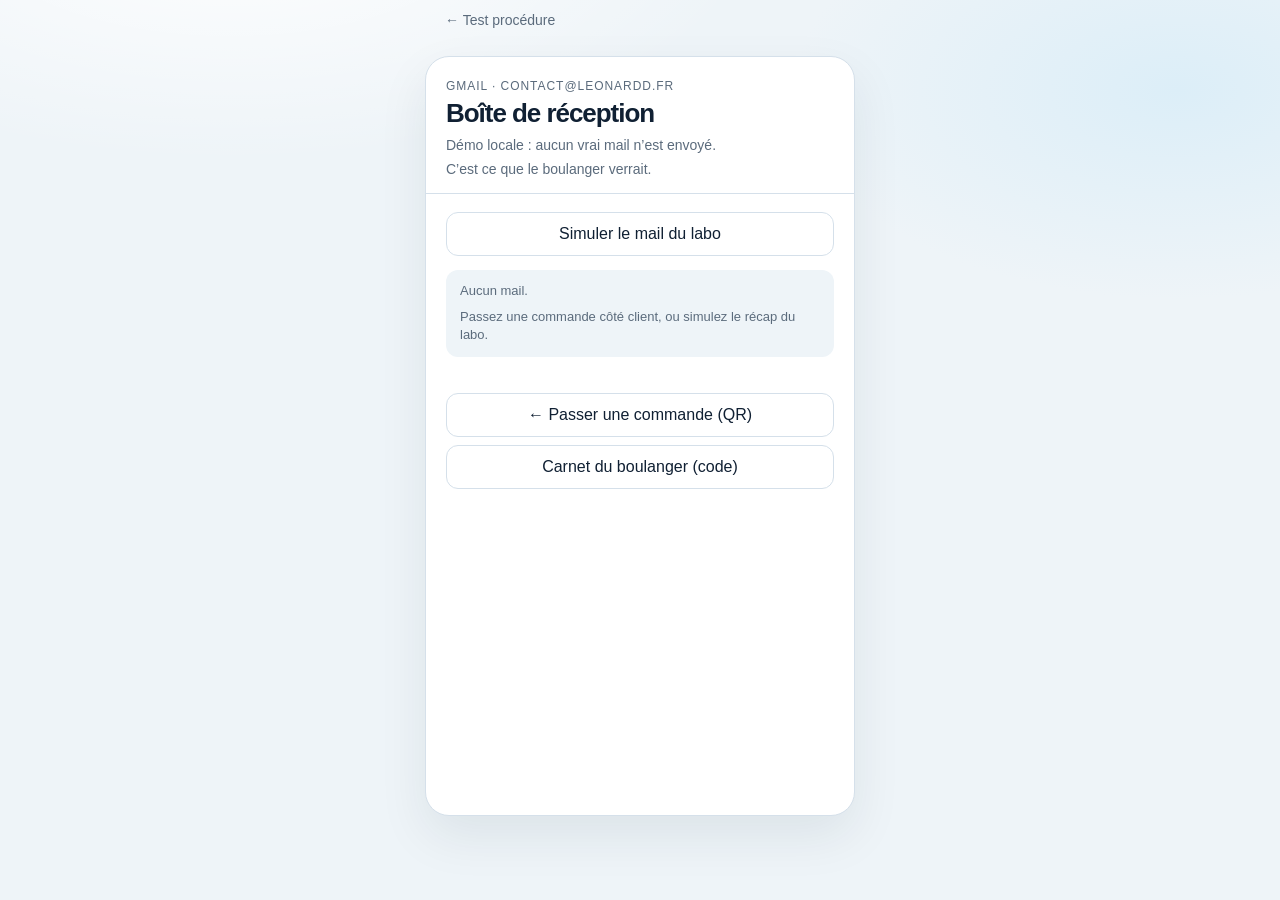
==== boite.html @ a8cb7046 "Ajouter la page boulanger derrière un code PIN et clarifier le parcours de démo. Co-authored-by: Cur" ====
<!DOCTYPE html>
<html lang="fr">
<head>
  <meta charset="UTF-8">
  <meta name="viewport" content="width=device-width, initial-scale=1">
  <title>Boîte mail labo — Carnet</title>
  <link rel="preconnect" href="https://fonts.googleapis.com">
  <link rel="preconnect" href="https://fonts.gstatic.com" crossorigin>
  <link href="https://fonts.googleapis.com/css2?family=Fraunces:opsz,wght@9..144,500;9..144,600&family=Outfit:wght@400;500;600&display=swap" rel="stylesheet">
  <link rel="stylesheet" href="styles.css?v=33">
</head>
<body class="demo">
  <a class="demo-back" href="test.html">← Test procédure</a>
  <div class="phone">
    <header>
      <p class="eyebrow">Gmail · contact@leonardd.fr</p>
      <h1>Boîte de réception</h1>
      <p class="sub">Démo locale : aucun vrai mail n’est envoyé.<br>C’est ce que le boulanger verrait.</p>
    </header>
    <main class="mail-main">
      <div class="links" style="margin-top:0">
        <button class="ghost" id="recap" type="button">Simuler le mail du labo</button>
      </div>
      <div id="empty" class="note hidden">Aucun mail.<br>Passez une commande côté client, ou simulez le récap du labo.</div>
      <div class="mail-list" id="list"></div>
      <div class="links">
        <a href="commande.html">← Passer une commande (QR)</a>
        <a href="patron.html">Carnet du boulanger (code)</a>
      </div>
    </main>
  </div>

  <div id="reader" class="mail-reader hidden">
    <div class="phone">
      <header>
        <button class="chip" id="close" type="button">← Boîte</button>
        <p class="eyebrow" id="meta"></p>
        <h1 id="subject"></h1>
        <p class="sub" id="from"></p>
      </header>
      <main>
        <pre class="mail-body" id="body"></pre>
        <div class="links">
          <a href="patron.html">Ouvrir le carnet du boulanger →</a>
        </div>
      </main>
    </div>
  </div>
  <script src="data.js?v=8"></script>
  <script src="boite.js"></script>
</body>
</html>
---- styles.css ----
:root {
  --bg: #f3ebe1;
  --paper: #fffaf3;
  --ink: #1c1410;
  --muted: #6d5b4d;
  --line: #e4d5c4;
  --accent: #c45c32;
  --accent-dark: #9a3f1e;
  --ok: #2f6b3a;
  --ok-bg: #e7f3e9;
  --night: #140e0b;
  --gold: #e8c9a8;
  --shadow: 0 18px 50px rgba(20, 14, 11, 0.18);
  --radius: 18px;
  --serif: "Fraunces", Georgia, serif;
  --sans: "Outfit", "Segoe UI", sans-serif;
}

* {
  box-sizing: border-box;
}

html,
body {
  margin: 0;
  min-height: 100%;
}

html {
  scroll-behavior: smooth;
  scroll-padding-top: 80px;
}

body {
  font-family: var(--sans);
  color: var(--ink);
}

a {
  color: inherit;
}

/* ——— Site vitrine ——— */

.site {
  --bg: #eef4f8;
  --paper: #ffffff;
  --ink: #102033;
  --muted: #5b6b7c;
  --line: #d5e0ea;
  --accent: #ee6b2c;
  --accent-dark: #d45518;
  --night: #0b1a28;
  --gold: #ee6b2c;
  --serif: "Plus Jakarta Sans", "Segoe UI", sans-serif;
  --sans: "Plus Jakarta Sans", "Segoe UI", sans-serif;
  background: var(--bg);
  color: var(--ink);
}

.wrap {
  width: min(1120px, calc(100% - 32px));
  margin: 0 auto;
}

.mast {
  position: sticky;
  top: 0;
  z-index: 20;
  background: rgba(255, 255, 255, 0.88);
  backdrop-filter: blur(16px);
  border-bottom: 1px solid rgba(16, 32, 51, 0.06);
}

.mast-in,
.top {
  display: flex;
  justify-content: space-between;
  align-items: center;
  gap: 16px;
  padding: 16px 0;
  position: relative;
}

.nav-toggle {
  display: none;
  width: 44px;
  height: 44px;
  margin: 0;
  padding: 0;
  border: 0;
  background: transparent;
  cursor: pointer;
}

.nav-toggle span,
.nav-toggle span::before,
.nav-toggle span::after {
  display: block;
  width: 22px;
  height: 2px;
  margin: 0 auto;
  background: var(--ink);
  border-radius: 2px;
  transition: transform 0.32s cubic-bezier(0.22, 1, 0.36, 1), opacity 0.2s ease;
}

.nav-toggle span {
  position: relative;
}

.nav-toggle span::before,
.nav-toggle span::after {
  content: "";
  position: absolute;
  left: 0;
  transform-origin: center;
}

.nav-toggle span::before {
  top: -7px;
}

.nav-toggle span::after {
  top: 7px;
}

.nav-toggle[aria-expanded="true"] span {
  background: transparent;
}

.nav-toggle[aria-expanded="true"] span::before {
  top: 0;
  transform: rotate(45deg);
}

.nav-toggle[aria-expanded="true"] span::after {
  top: 0;
  transform: rotate(-45deg);
}

.brand {
  display: inline-flex;
  align-items: center;
  gap: 10px;
  font-family: var(--sans);
  font-size: 20px;
  font-weight: 800;
  text-decoration: none;
  letter-spacing: -0.04em;
  white-space: nowrap;
  color: var(--ink);
}

.brand-mark,
.brand-logo {
  width: 28px;
  height: 28px;
  border-radius: 8px;
  display: block;
}

.brand-mark {
  background: var(--accent);
  box-shadow: inset 0 -10px 0 rgba(255, 255, 255, 0.18);
}

.nav {
  display: flex;
  flex-wrap: wrap;
  gap: 8px 22px;
  align-items: center;
}

.nav-panel,
.nav-links {
  display: flex;
  flex-wrap: wrap;
  gap: 8px 22px;
  align-items: center;
}

.nav-extra {
  display: none;
}

.nav a {
  text-decoration: none;
  font-size: 14px;
  font-weight: 600;
  color: #3d5163;
}

.nav a:hover {
  color: var(--ink);
}

.btn {
  display: inline-flex;
  align-items: center;
  justify-content: center;
  padding: 13px 20px;
  border-radius: 999px;
  text-decoration: none;
  font-weight: 700;
  font-size: 15px;
  border: 1px solid transparent;
}

.btn-fill {
  background: var(--accent);
  color: #fff !important;
  box-shadow: 0 8px 20px rgba(238, 107, 44, 0.28);
}

.btn-fill:hover {
  background: var(--accent-dark);
}

.btn-line {
  background: #fff;
  border-color: #c9d6e2;
  color: var(--ink) !important;
}

.btn-line:hover {
  border-color: var(--ink);
}

.btn-light {
  background: #fff;
  color: var(--ink) !important;
}

.btn-ghost {
  background: rgba(255, 255, 255, 0.08);
  border-color: rgba(255, 255, 255, 0.28);
  color: #fff !important;
}

.hero-pro {
  position: relative;
  overflow: hidden;
  padding: 72px 0 48px;
  background:
    radial-gradient(900px 420px at 18% -10%, #fff, transparent 60%),
    radial-gradient(700px 380px at 92% 10%, #dceef8, transparent 55%),
    var(--bg);
}

.hero-grid {
  display: grid;
  grid-template-columns: 1.1fr 0.9fr;
  gap: 48px;
  align-items: center;
}

.badge {
  display: inline-flex;
  margin: 0 0 18px;
  padding: 6px 12px;
  border-radius: 999px;
  background: #fff;
  border: 1px solid var(--line);
  font-size: 12px;
  font-weight: 700;
  letter-spacing: 0.08em;
  text-transform: uppercase;
  color: var(--accent);
}

.hero-pro h1,
.block h2,
.plan h3,
.shot h3,
.band h2,
.split-card h3 {
  font-family: var(--sans);
  font-weight: 800;
  letter-spacing: -0.04em;
}

.hero-pro h1 {
  margin: 0;
  font-size: clamp(38px, 5.2vw, 64px);
  line-height: 1.06;
  color: #0d2233;
}

.lead {
  margin: 22px 0 28px;
  font-size: 18px;
  line-height: 1.6;
  color: var(--muted);
  max-width: 36rem;
}

.hero-note {
  margin: 16px 0 0;
  font-size: 14px;
  color: #7a8a99;
}

.hero-qr-row {
  display: flex;
  align-items: center;
  gap: 14px;
  margin-top: 22px;
}

.hero-qr-row .hero-note {
  margin: 0;
}

.hero-qr {
  display: grid;
  place-items: center;
  width: 88px;
  height: 88px;
  padding: 8px;
  flex-shrink: 0;
  background: #fff;
  border: 1px solid var(--line);
  border-radius: 16px;
  box-shadow: 0 10px 24px rgba(16, 32, 51, 0.08);
}

.hero-qr img {
  display: block;
  width: 100%;
  height: 100%;
  object-fit: contain;
}

.cta-row {
  display: flex;
  flex-wrap: wrap;
  gap: 10px;
}

.device-wrap {
  justify-self: end;
}

.device {
  width: 290px;
  height: 590px;
  border-radius: 38px;
  padding: 10px;
  background: #101820;
  box-shadow:
    0 30px 70px rgba(16, 32, 51, 0.22),
    inset 0 0 0 1px rgba(255, 255, 255, 0.08);
  overflow: hidden;
}

.device iframe {
  width: 100%;
  height: 100%;
  border: 0;
  border-radius: 28px;
  background: #fffaf3;
}

.trust {
  border-top: 1px solid rgba(16, 32, 51, 0.06);
  border-bottom: 1px solid rgba(16, 32, 51, 0.06);
  background: #fff;
}

.trust-in {
  display: grid;
  grid-template-columns: repeat(4, 1fr);
  gap: 12px;
  padding: 22px 0;
}

.trust-in p {
  margin: 0;
  font-size: 14px;
  font-weight: 700;
  color: #3d5163;
  text-align: center;
}

.block {
  padding: 88px 0;
}

.block.tone {
  background: #fff;
}

.eyebrow-pro,
.kicker {
  margin: 0 0 12px;
  font-size: 12px;
  font-weight: 800;
  letter-spacing: 0.14em;
  text-transform: uppercase;
  color: var(--accent);
}

.eyebrow-pro.light {
  color: #ffc29a;
}

.block h2 {
  margin: 0 0 14px;
  font-size: clamp(30px, 4vw, 44px);
  line-height: 1.15;
  max-width: 22ch;
}

.intro {
  margin: 0 0 36px;
  color: var(--muted);
  max-width: 40rem;
  line-height: 1.6;
  font-size: 17px;
}

.site p br,
.site h2 br,
.site h3 br,
.demo p br,
.note br {
  display: block;
  content: "";
  margin-top: 0.55em;
}

.site h2 br,
.site h3 br {
  margin-top: 0.18em;
}

.grid-3,
.grid-2 {
  display: grid;
  gap: 16px;
}

.grid-3 {
  grid-template-columns: repeat(3, 1fr);
}

.grid-2 {
  grid-template-columns: 1fr 1fr;
}

.card {
  background: var(--paper);
  border: 1px solid var(--line);
  border-radius: 20px;
  padding: 26px;
  box-shadow: 0 10px 30px rgba(16, 32, 51, 0.04);
}

.card.lift:hover {
  transform: translateY(-3px);
  box-shadow: 0 16px 36px rgba(16, 32, 51, 0.08);
}

.card h3 {
  margin: 0 0 8px;
  font-size: 20px;
  font-family: var(--sans);
  font-weight: 700;
}

.card p {
  margin: 0;
  color: var(--muted);
  line-height: 1.55;
  font-size: 15px;
}

.icon-dot,
.num {
  display: inline-grid;
  place-items: center;
  min-width: 36px;
  height: 36px;
  padding: 0 10px;
  margin-bottom: 16px;
  border-radius: 999px;
  background: #fff1e8;
  color: var(--accent-dark);
  font-size: 13px;
  font-weight: 800;
}

.card-cta {
  margin-top: 16px !important;
}

.card-cta a {
  font-weight: 700;
  color: var(--accent-dark);
}

.center-link {
  margin: 28px 0 0;
  text-align: center;
}

.qr-stage {
  display: grid;
  grid-template-columns: 1.1fr 0.9fr;
  gap: 40px;
  align-items: center;
  margin-bottom: 48px;
}

.qr-title {
  margin: 0 0 14px;
  font-size: clamp(28px, 3.6vw, 40px);
  font-weight: 800;
  letter-spacing: -0.04em;
  line-height: 1.15;
}

.qr-stage .intro {
  margin-bottom: 22px;
}

.qr-card {
  margin: 0;
  justify-self: end;
  width: min(300px, 100%);
  padding: 28px 24px 24px;
  background: #fff;
  border: 1px solid var(--line);
  border-radius: 24px;
  text-align: center;
  box-shadow: 0 18px 40px rgba(16, 32, 51, 0.08);
}

.qr-card img.qr-shop {
  width: 72px;
  height: auto;
  aspect-ratio: 1;
  object-fit: contain;
  margin: 0 auto 6px;
  display: block;
}

.qr-card strong {
  display: block;
  margin: 0 0 14px;
  font-size: 22px;
  font-weight: 800;
  letter-spacing: -0.04em;
}

.qr-card img.qr-code {
  display: block;
  width: 100%;
  aspect-ratio: 1;
  background: #fff;
  border-radius: 12px;
}

.qr-card p {
  margin: 12px 0 0;
  font-size: 13px;
  font-weight: 600;
  color: var(--muted);
}

.split {
  display: grid;
  grid-template-columns: 1fr 1fr;
  gap: 16px;
}

.split.is-3 {
  grid-template-columns: 1fr 1fr 1fr;
}

.split-card {
  background: #fff;
  border: 1px solid var(--line);
  border-radius: 24px;
  padding: 32px;
}

.split-card.is-dark {
  background: #102033;
  border-color: #102033;
  color: #fff;
}

.split-card.is-mid {
  background: #eef4f8;
}

.split-kicker {
  margin: 0 0 10px;
  font-size: 12px;
  font-weight: 800;
  letter-spacing: 0.12em;
  text-transform: uppercase;
  color: var(--accent);
}

.split-card.is-dark .split-kicker {
  color: #ffc29a;
}

.split-card h3 {
  margin: 0 0 10px;
  font-size: 26px;
}

.split-card > p {
  margin: 0 0 18px;
  color: var(--muted);
  line-height: 1.55;
}

.split-card.is-dark > p {
  color: rgba(255, 255, 255, 0.72);
}

.ticks {
  margin: 0 0 24px;
  padding: 0;
  list-style: none;
}

.ticks li {
  position: relative;
  padding: 7px 0 7px 22px;
  font-size: 15px;
  font-weight: 600;
}

.ticks li::before {
  content: "";
  position: absolute;
  left: 0;
  top: 14px;
  width: 8px;
  height: 8px;
  border-radius: 50%;
  background: var(--accent);
}

.steps {
  margin: 0;
  padding: 0;
  list-style: none;
  display: grid;
  gap: 14px;
}

.steps li {
  display: grid;
  grid-template-columns: 48px 1fr;
  gap: 18px;
  align-items: start;
  padding: 22px 24px;
  background: #fff;
  border: 1px solid var(--line);
  border-radius: 20px;
}

.steps span {
  display: grid;
  place-items: center;
  width: 48px;
  height: 48px;
  border-radius: 14px;
  background: var(--accent);
  color: #fff;
  font-weight: 800;
  font-size: 18px;
}

.steps h3 {
  margin: 0 0 6px;
  font-size: 20px;
}

.steps p {
  margin: 0;
  color: var(--muted);
  line-height: 1.55;
}

.shot {
  background: var(--paper);
  border-radius: 22px;
  overflow: hidden;
  border: 1px solid var(--line);
}

.shot img {
  width: 100%;
  height: 230px;
  object-fit: cover;
  display: block;
}

.shot div {
  padding: 22px;
}

.shot h3 {
  margin: 0 0 8px;
  font-size: 22px;
}

.shot p {
  margin: 0;
  color: var(--muted);
  line-height: 1.5;
}

.who {
  display: flex;
  flex-wrap: wrap;
  gap: 8px;
  margin-top: 14px;
}

.tag {
  background: #fff;
  border: 1px solid var(--line);
  border-radius: 999px;
  padding: 8px 12px;
  font-size: 13px;
  font-weight: 600;
}

.tag.is-main {
  border-color: #f3c4aa;
  background: #fff4ec;
  color: var(--accent-dark);
}

.plan {
  display: flex;
  flex-direction: column;
  gap: 8px;
  position: relative;
}

.plan.is-hot {
  background: #102033;
  color: #fff;
  border-color: #102033;
}

.plan.is-hot p,
.plan.is-hot .amount span {
  color: rgba(255, 255, 255, 0.68);
}

.plan-flag {
  position: absolute;
  top: 16px;
  right: 16px;
  margin: 0 !important;
  font-size: 11px !important;
  letter-spacing: 0.08em;
  text-transform: uppercase;
  color: #ffc29a !important;
}

.plan .amount {
  margin: 4px 0 8px !important;
  font-size: 36px;
  font-weight: 800;
  font-family: var(--sans);
  color: inherit;
}

.plan .amount span {
  font-size: 15px;
  font-weight: 600;
}

.plan p {
  flex: 1;
}

.plan-promise {
  margin: 28px 0 0;
  text-align: center;
  font-size: 16px;
  font-weight: 700;
  color: var(--ink);
  line-height: 1.45;
}

.faq details {
  background: var(--paper);
  border: 1px solid var(--line);
  border-radius: 16px;
  padding: 16px 20px;
  margin-bottom: 10px;
}

.faq summary {
  cursor: pointer;
  font-weight: 700;
}

.faq details p {
  margin: 10px 0 4px;
  color: var(--muted);
  line-height: 1.55;
}

.band {
  padding: 88px 0;
  background:
    radial-gradient(700px 280px at 80% 0%, rgba(238, 107, 44, 0.28), transparent 55%),
    #0b1a28;
  color: #fff;
}

.band h2 {
  margin: 0 0 12px;
  font-size: clamp(30px, 4vw, 44px);
  max-width: 16ch;
}

.band p {
  margin: 0 0 22px;
  color: rgba(255, 255, 255, 0.72);
  max-width: 36rem;
  font-size: 17px;
  line-height: 1.55;
}

.contact-box {
  display: flex;
  flex-wrap: wrap;
  gap: 10px 16px;
  align-items: center;
}

.foot {
  background: #07131e;
  color: rgba(255, 255, 255, 0.5);
  font-size: 14px;
  padding: 22px 0;
}

.foot-in {
  display: flex;
  justify-content: space-between;
  gap: 12px;
  flex-wrap: wrap;
}

.test-page {
  --bg: #eef4f8;
  --paper: #ffffff;
  --ink: #102033;
  --muted: #5b6b7c;
  --line: #d5e0ea;
  --accent: #ee6b2c;
  --accent-dark: #d45518;
}

.test-page .nav a,
.test-page .brand {
  color: var(--ink);
}

.test-page .btn-ghost {
  background: #fff;
  color: var(--ink) !important;
  border-color: var(--line);
}

.poster {
  max-width: 420px;
  margin: 40px auto 64px;
  padding: 28px 24px 32px;
  background: var(--paper);
  border-radius: 24px;
  text-align: center;
  box-shadow: var(--shadow);
}

.poster h1 {
  font-family: var(--serif);
  font-size: 34px;
  margin: 0 0 6px;
}

.poster img {
  width: min(280px, 80vw);
  height: auto;
  margin: 18px 0;
  background: #fff;
  padding: 12px;
  border-radius: 16px;
}

.poster code {
  display: block;
  margin-top: 10px;
  font-size: 12px;
  color: var(--muted);
  word-break: break-all;
}

.mail-main {
  padding-bottom: 40px;
}

.mail-list {
  display: grid;
  gap: 8px;
  margin-top: 16px;
}

.mail-item {
  display: grid;
  gap: 4px;
  width: 100%;
  padding: 14px;
  border: 1px solid var(--line);
  border-radius: 14px;
  background: #fff;
  font: inherit;
  text-align: left;
  cursor: pointer;
}

.mail-item.is-unread {
  border-color: var(--accent);
  background: #fff6f1;
}

.mail-item span,
.mail-item em {
  color: var(--muted);
  font-size: 13px;
  font-style: normal;
}

.mail-reader {
  position: fixed;
  inset: 0;
  background: var(--bg);
  z-index: 5;
  overflow: auto;
}

.mail-body {
  white-space: pre-wrap;
  font: inherit;
  font-size: 15px;
  line-height: 1.5;
  background: #fff;
  border: 1px dashed #d7c4ab;
  border-radius: 14px;
  padding: 16px;
  margin: 0;
}

@media (max-width: 1100px) {
  .split.is-3 {
    grid-template-columns: 1fr;
  }
}

@media (max-width: 860px) {
  .hero-grid,
  .grid-3,
  .grid-2,
  .split,
  .qr-stage,
  .trust-in {
    grid-template-columns: 1fr;
  }

  .qr-card {
    justify-self: center;
  }

  .device-wrap {
    justify-self: center;
  }

  .hero-pro h1,
  .block h2,
  .band h2 {
    max-width: none;
  }

  .hero-pro {
    padding-top: 32px;
  }

  .block {
    padding: 64px 0;
  }

  html.nav-open,
  body.nav-open {
    overflow: hidden;
  }

  body.nav-open {
    position: fixed;
    left: 0;
    right: 0;
    width: 100%;
  }

  .mast {
    overflow: visible;
    background: #fff;
    backdrop-filter: none;
  }

  body.nav-open .mast {
    position: fixed;
    top: 0;
    left: 0;
    right: 0;
    width: 100%;
    z-index: 40;
    background: var(--bg, #eef4f8);
    border-bottom-color: transparent;
  }

  .brand,
  .nav-toggle {
    position: relative;
    z-index: 2;
  }

  body.nav-open .brand,
  body.nav-open .nav-toggle {
    position: fixed;
    top: 16px;
    z-index: 50;
  }

  body.nav-open .brand {
    left: 16px;
  }

  body.nav-open .nav-toggle {
    right: 16px;
  }

  .nav-toggle {
    display: grid;
    place-items: center;
  }

  .nav {
    display: block;
    position: fixed;
    inset: 0;
    z-index: 1;
    width: auto;
    background:
      radial-gradient(720px 420px at 12% -8%, #fff, transparent 58%),
      radial-gradient(520px 340px at 100% 18%, #dceef8, transparent 55%),
      var(--bg, #eef4f8);
    clip-path: inset(0 0 100% 0);
    visibility: hidden;
    pointer-events: none;
    transition:
      clip-path 0.5s cubic-bezier(0.22, 1, 0.36, 1),
      visibility 0.5s;
  }

  .nav.is-open {
    clip-path: inset(0);
    visibility: visible;
    pointer-events: auto;
    transition:
      clip-path 0.5s cubic-bezier(0.22, 1, 0.36, 1),
      visibility 0s;
  }

  .nav-panel {
    display: flex;
    flex-direction: column;
    justify-content: space-between;
    gap: 28px;
    height: 100%;
    padding: 88px 8px 28px;
    overflow-y: auto;
    -webkit-overflow-scrolling: touch;
  }

  .nav-links {
    display: flex;
    flex-direction: column;
    align-items: stretch;
    gap: 2px;
  }

  .nav-links a {
    padding: 14px 12px;
    font-size: 28px;
    font-weight: 800;
    letter-spacing: -0.045em;
    line-height: 1.15;
    color: var(--ink);
    opacity: 0;
    transform: translateY(12px);
    transition:
      opacity 0.32s ease,
      transform 0.42s cubic-bezier(0.22, 1, 0.36, 1);
  }

  .nav.is-open .nav-links a {
    opacity: 1;
    transform: none;
  }

  .nav.is-open .nav-links a:nth-child(1) { transition-delay: 0.12s; }
  .nav.is-open .nav-links a:nth-child(2) { transition-delay: 0.16s; }
  .nav.is-open .nav-links a:nth-child(3) { transition-delay: 0.2s; }
  .nav.is-open .nav-links a:nth-child(4) { transition-delay: 0.24s; }
  .nav.is-open .nav-links a:nth-child(5) { transition-delay: 0.28s; }

  .nav-links .btn {
    width: 100%;
    margin-top: 14px;
    font-size: 16px;
    letter-spacing: 0;
  }

  .nav-extra {
    display: flex;
    flex-direction: column;
    gap: 14px;
    padding: 0 12px 8px;
    opacity: 0;
    transform: translateY(16px);
    transition:
      opacity 0.35s ease 0.28s,
      transform 0.45s cubic-bezier(0.22, 1, 0.36, 1) 0.28s;
  }

  .nav.is-open .nav-extra {
    opacity: 1;
    transform: none;
  }

  .nav-pitch {
    margin: 0;
    font-size: 16px;
    line-height: 1.45;
    color: var(--muted);
  }

  .nav-points {
    display: flex;
    flex-wrap: wrap;
    gap: 8px;
    margin: 0;
    padding: 0;
    list-style: none;
  }

  .nav-points li {
    padding: 8px 12px;
    background: #fff;
    border: 1px solid var(--line);
    border-radius: 999px;
    font-size: 13px;
    font-weight: 600;
    color: var(--muted);
  }

  .nav-kicker {
    margin: 4px 0 0;
    font-size: 12px;
    font-weight: 700;
    letter-spacing: 0.08em;
    text-transform: uppercase;
    color: var(--muted);
  }

  .nav-cards {
    display: grid;
    grid-template-columns: 1fr;
    gap: 10px;
  }

  .nav-card {
    display: flex;
    flex-direction: column;
    gap: 6px;
    padding: 16px;
    background: #fff;
    border: 1px solid var(--line);
    border-radius: 16px;
    text-decoration: none;
    color: inherit;
    box-shadow: 0 10px 24px rgba(16, 32, 51, 0.06);
  }

  .nav-card span {
    font-size: 12px;
    font-weight: 600;
    color: var(--muted);
  }

  .nav-card strong {
    font-size: 15px;
    font-weight: 800;
    letter-spacing: -0.03em;
    line-height: 1.25;
  }

  .nav-foot {
    display: flex;
    flex-wrap: wrap;
    gap: 8px 16px;
    padding-top: 4px;
  }

  .nav-foot a {
    font-size: 14px;
    font-weight: 600;
    color: var(--muted);
    text-decoration: none;
  }

  .nav .hide-s {
    display: block;
  }

  @media (prefers-reduced-motion: reduce) {
    .nav,
    .nav-links a,
    .nav-extra,
    .nav-toggle span,
    .nav-toggle span::before,
    .nav-toggle span::after {
      transition: none;
    }
  }
}

/* ——— Démo téléphone ——— */

.demo {
  --bg: #eef4f8;
  --paper: #ffffff;
  --ink: #102033;
  --muted: #5b6b7c;
  --line: #d5e0ea;
  --accent: #ee6b2c;
  --accent-dark: #d45518;
  --serif: "Plus Jakarta Sans", "Segoe UI", sans-serif;
  --sans: "Plus Jakarta Sans", "Segoe UI", sans-serif;
  background:
    radial-gradient(900px 420px at 18% -10%, #fff, transparent 60%),
    radial-gradient(700px 380px at 92% 10%, #dceef8, transparent 55%),
    var(--bg);
  font-family: var(--sans);
  color: var(--ink);
}

html.in-frame,
.in-frame {
  background: var(--paper);
}

html.in-frame .mast,
.in-frame .mast,
.in-frame .demo-back {
  display: none;
}

.in-frame .phone {
  width: 100%;
  min-height: 100vh;
  margin: 0;
  border: 0;
  border-radius: 0;
  box-shadow: none;
}

.demo-back {
  display: block;
  width: min(430px, 100%);
  margin: 0 auto;
  padding: 12px 20px 0;
  color: var(--muted);
  text-decoration: none;
  font-size: 14px;
}

.phone {
  width: min(430px, 100%);
  margin: 28px auto 64px;
  min-height: calc(100vh - 140px);
  background: var(--paper);
  border: 1px solid var(--line);
  border-radius: 24px;
  box-shadow: 0 20px 50px rgba(16, 32, 51, 0.08);
  overflow: hidden;
}

.lab-sheet {
  width: min(520px, calc(100% - 32px));
}

#patron-lock-form {
  display: grid;
  gap: 8px;
}

#patron-lock-form .pay {
  margin-top: 8px;
}

.week-days {
  display: flex;
  gap: 8px;
  overflow-x: auto;
  margin-bottom: 12px;
  padding-bottom: 4px;
}

.week-day {
  flex: 0 0 auto;
  min-width: 58px;
  border: 1.5px solid var(--line);
  background: #fff;
  color: inherit;
  border-radius: 14px;
  padding: 8px 10px;
  font: inherit;
  cursor: pointer;
  text-align: center;
}

.week-day span,
.week-day em {
  display: block;
  font-size: 11px;
  color: var(--muted);
  text-transform: capitalize;
}

.week-day strong {
  display: block;
  margin: 2px 0;
  font-size: 16px;
}

.week-day.is-on {
  border-color: var(--accent);
  background: #fff4ec;
}

.order-status {
  margin: 10px 0 0;
  font-size: 13px;
  font-weight: 700;
  color: var(--accent-dark);
}

.order.is-done .order-status {
  color: #1f7a4d;
}

.mail-ok {
  margin: 12px 0 0;
  padding: 12px 14px;
  background: #e8f6ee;
  border-radius: 12px;
  color: #1f7a4d;
  font-size: 13px;
  line-height: 1.45;
}

.phone header,
.shop-head {
  padding: 22px 20px 16px;
  border-bottom: 1px solid var(--line);
}

.shop-head {
  position: relative;
  display: flex;
  align-items: center;
  gap: 14px;
}

.cart-btn {
  position: absolute;
  top: 14px;
  right: 14px;
  display: inline-flex;
  align-items: center;
  gap: 8px;
  border: 1.5px solid var(--line);
  background: #fff;
  color: inherit;
  border-radius: 999px;
  padding: 8px 12px;
  font: inherit;
  font-size: 13px;
  font-weight: 650;
  cursor: pointer;
  z-index: 2;
}

.cart-count {
  min-width: 20px;
  height: 20px;
  padding: 0 6px;
  border-radius: 999px;
  background: var(--accent);
  color: #fff;
  font-size: 12px;
  line-height: 20px;
  text-align: center;
}

.cart-peek {
  width: 100%;
  margin-bottom: 8px;
  border: 0;
  background: transparent;
  color: var(--accent-dark);
  font: inherit;
  font-size: 14px;
  font-weight: 650;
  cursor: pointer;
  text-decoration: underline;
  text-underline-offset: 3px;
}

.cart-lines {
  display: grid;
  gap: 8px;
}

.cart-line {
  display: grid;
  grid-template-columns: 56px 1fr auto;
  gap: 10px;
  align-items: center;
  padding: 10px;
  border: 1px solid var(--line);
  border-radius: 14px;
  background: #fff;
}

.cart-line img {
  width: 56px;
  height: 56px;
  object-fit: cover;
  border-radius: 10px;
  background: #eef4f8;
}

.cart-line strong,
.cart-line span {
  display: block;
}

.cart-line strong {
  font-size: 14px;
  line-height: 1.3;
}

.cart-line span {
  margin-top: 4px;
  color: var(--muted);
  font-size: 13px;
}

.cart-remove {
  border: 0;
  background: transparent;
  color: var(--muted);
  font: inherit;
  font-size: 13px;
  cursor: pointer;
  text-decoration: underline;
  text-underline-offset: 3px;
}

.cart-empty,
.field-hint {
  margin: 0 0 12px;
  color: var(--muted);
  font-size: 14px;
  line-height: 1.45;
}

.chips-hours {
  margin-top: 8px;
}

.field-error {
  min-height: 1.2em;
  margin: 6px 0 0;
  color: #b42318;
  font-size: 12px;
}

.phone input.is-bad,
.phone select.is-bad {
  border-color: #b42318;
}

.pay.is-added {
  background: #1f7a4d;
  box-shadow: none;
}

.shop-logo,
.shop-logo-seal {
  width: 72px;
  height: auto;
  aspect-ratio: 1;
  object-fit: contain;
  object-position: center;
  flex-shrink: 0;
  display: block;
  border-radius: 0;
}

.shop-head.is-seal {
  flex-direction: column;
  text-align: center;
  gap: 10px;
  padding: 48px 20px 18px;
}

.sr-only {
  position: absolute;
  width: 1px;
  height: 1px;
  padding: 0;
  margin: -1px;
  overflow: hidden;
  clip: rect(0, 0, 0, 0);
  white-space: nowrap;
  border: 0;
}

.shop-head.is-seal .shop-logo-seal {
  width: 168px;
  height: auto;
}

.in-frame .shop-head.is-seal .shop-logo-seal {
  width: 132px;
  height: auto;
}

.eyebrow {
  margin: 0 0 6px;
  font-size: 12px;
  letter-spacing: 0.08em;
  text-transform: uppercase;
  color: var(--muted);
}

.phone h1,
.ok h1 {
  margin: 0;
  font-family: var(--sans);
  font-size: 26px;
  font-weight: 800;
  letter-spacing: -0.04em;
  line-height: 1.15;
}

.sub {
  margin: 8px 0 0;
  color: var(--muted);
  font-size: 14px;
}

.phone main {
  padding: 18px 20px 110px;
}

#cart-view main {
  padding-bottom: 170px;
}

.phone section + section {
  margin-top: 22px;
}

.phone h2 {
  margin: 0 0 10px;
  font-size: 13px;
  letter-spacing: 0.06em;
  text-transform: uppercase;
  color: var(--muted);
}

.choices {
  display: grid;
  gap: 8px;
}

.choice {
  display: flex;
  justify-content: space-between;
  align-items: center;
  gap: 12px;
  width: 100%;
  padding: 14px 14px;
  border: 1.5px solid var(--line);
  border-radius: 14px;
  background: #fff;
  color: inherit;
  font: inherit;
  text-align: left;
  cursor: pointer;
}

.choice:hover,
.choice:focus-visible {
  border-color: #c9d6e2;
  outline: none;
}

.choice.is-on {
  border-color: var(--accent);
  background: #fff4ec;
}

.choice strong {
  display: block;
  font-size: 15px;
}

.choice span {
  color: var(--muted);
  font-size: 13px;
}

.choice .price {
  flex-shrink: 0;
  font-weight: 650;
  font-size: 15px;
  display: block;
}

.choice-photo {
  justify-content: flex-start;
}

.choice-photo img {
  width: 52px;
  height: 52px;
  object-fit: cover;
  border-radius: 10px;
  flex-shrink: 0;
  background: #eef4f8;
}

.flavor-list {
  display: grid;
  gap: 10px;
}

.flavor-card {
  display: grid;
  grid-template-columns: 120px 1fr;
  gap: 12px;
  width: 100%;
  padding: 10px;
  border: 1.5px solid var(--line);
  border-radius: 16px;
  background: #fff;
  color: inherit;
  font: inherit;
  text-align: left;
  cursor: pointer;
}

.flavor-card img {
  width: 120px;
  height: 92px;
  object-fit: contain;
  border-radius: 12px;
  background: #f7f9fb;
}

.flavor-card strong {
  display: block;
  margin-bottom: 6px;
  font-size: 15px;
}

.flavor-card ul {
  margin: 0;
  padding: 0;
  list-style: none;
}

.flavor-card li {
  position: relative;
  padding: 2px 0 2px 12px;
  color: var(--muted);
  font-size: 13px;
  line-height: 1.35;
}

.flavor-card li::before {
  content: "";
  position: absolute;
  left: 0;
  top: 9px;
  width: 5px;
  height: 5px;
  border-radius: 50%;
  background: #c9d6e2;
}

.flavor-card:hover,
.flavor-card:focus-visible {
  border-color: #c9d6e2;
  outline: none;
}

.flavor-card.is-on {
  border-color: var(--accent);
  background: #fff4ec;
}

.flavor-card.is-on li::before {
  background: var(--accent);
}

.chips {
  display: flex;
  flex-wrap: wrap;
  gap: 8px;
}

.chip {
  border: 1.5px solid var(--line);
  background: #fff;
  color: inherit;
  border-radius: 999px;
  padding: 10px 14px;
  font: inherit;
  font-size: 14px;
  cursor: pointer;
}

.chip.is-on {
  border-color: var(--accent);
  background: #fff4ec;
  color: var(--accent-dark);
}

.phone label {
  display: block;
  margin-bottom: 8px;
  font-size: 13px;
  color: var(--muted);
}

.phone input,
.phone select {
  width: 100%;
  border: 1.5px solid var(--line);
  border-radius: 12px;
  padding: 13px 12px;
  font: inherit;
  font-size: 16px;
  background: #fff;
  color: inherit;
}

.phone select {
  min-height: 50px;
}

.phone input:focus,
.phone select:focus {
  outline: 2px solid #f3c4aa;
  border-color: var(--accent);
}

.row {
  display: grid;
  grid-template-columns: 1fr 1fr;
  gap: 10px;
}

.note {
  margin: 14px 0 0;
  padding: 12px 14px;
  background: #eef4f8;
  border-radius: 12px;
  color: var(--muted);
  font-size: 13px;
  line-height: 1.45;
}

.bar {
  position: sticky;
  bottom: 0;
  padding: 12px 20px 18px;
  background: linear-gradient(transparent, var(--paper) 18%);
}

.bar .ghost {
  width: 100%;
  margin-bottom: 8px;
}

.pay {
  width: 100%;
  border: 0;
  border-radius: 14px;
  padding: 16px;
  background: var(--accent);
  color: #fff;
  font: inherit;
  font-size: 16px;
  font-weight: 700;
  cursor: pointer;
  box-shadow: 0 8px 20px rgba(238, 107, 44, 0.28);
}

.pay:hover {
  background: var(--accent-dark);
}

.pay small {
  display: block;
  margin-top: 3px;
  font-weight: 500;
  opacity: 0.9;
}

.hidden {
  display: none !important;
}

.ok {
  padding: 28px 20px 40px;
  text-align: center;
}

.ok-badge {
  width: 56px;
  height: 56px;
  margin: 12px auto 16px;
  border-radius: 50%;
  background: var(--ok-bg);
  color: var(--ok);
  display: grid;
  place-items: center;
  font-size: 26px;
}

.ok h1 {
  font-size: 26px;
}

.ticket {
  margin: 22px 0;
  padding: 16px;
  border: 1px dashed #d5e0ea;
  border-radius: 14px;
  text-align: left;
  background: #fff;
}

.ticket p {
  margin: 0 0 8px;
  font-size: 15px;
}

.ticket p:last-child {
  margin-bottom: 0;
}

.links {
  display: grid;
  gap: 8px;
  margin-top: 20px;
}

.links a,
.ghost {
  display: block;
  padding: 12px;
  border-radius: 12px;
  border: 1.5px solid var(--line);
  color: var(--ink);
  text-decoration: none;
  background: #fff;
  font: inherit;
  cursor: pointer;
  text-align: center;
}

.lab-top {
  display: flex;
  justify-content: space-between;
  align-items: flex-end;
  gap: 12px;
}

.totals {
  background: #fff;
  border: 1px solid var(--line);
  border-radius: var(--radius);
  overflow: hidden;
}

.totals div {
  display: flex;
  justify-content: space-between;
  padding: 12px 14px;
  border-top: 1px solid var(--line);
  font-size: 15px;
}

.totals div:first-child {
  border-top: 0;
  background: #eef4f8;
  font-weight: 700;
}

.list {
  display: grid;
  gap: 8px;
}

.order {
  background: #fff;
  border: 1px solid var(--line);
  border-radius: 14px;
  padding: 12px;
}

.order header {
  padding: 0;
  border: 0;
  display: flex;
  justify-content: space-between;
  align-items: baseline;
  gap: 8px;
}

.order h3 {
  margin: 0;
  font-size: 16px;
  font-weight: 650;
}

.order p {
  margin: 6px 0 10px;
  color: var(--muted);
  font-size: 14px;
}

.order-actions {
  display: grid;
  grid-template-columns: 1fr auto;
  gap: 8px;
}

.done,
.order-delete {
  border: 0;
  border-radius: 10px;
  padding: 10px 12px;
  font: inherit;
  cursor: pointer;
}

.done {
  background: var(--ok);
  color: #fff;
}

.order-delete {
  background: #fff;
  color: #b42318;
  border: 1.5px solid #f0d0cc;
}

.order-delete.is-ask {
  background: #b42318;
  color: #fff;
  border-color: #b42318;
}

.order.is-done {
  opacity: 0.55;
}

.order.is-done .done {
  background: #8a8178;
}

@media print {
  .bar,
  .done,
  .order-delete,
  .links,
  .demo-back,
  .phone header .eyebrow {
    display: none !important;
  }

  .phone {
    box-shadow: none;
    width: 100%;
  }
}
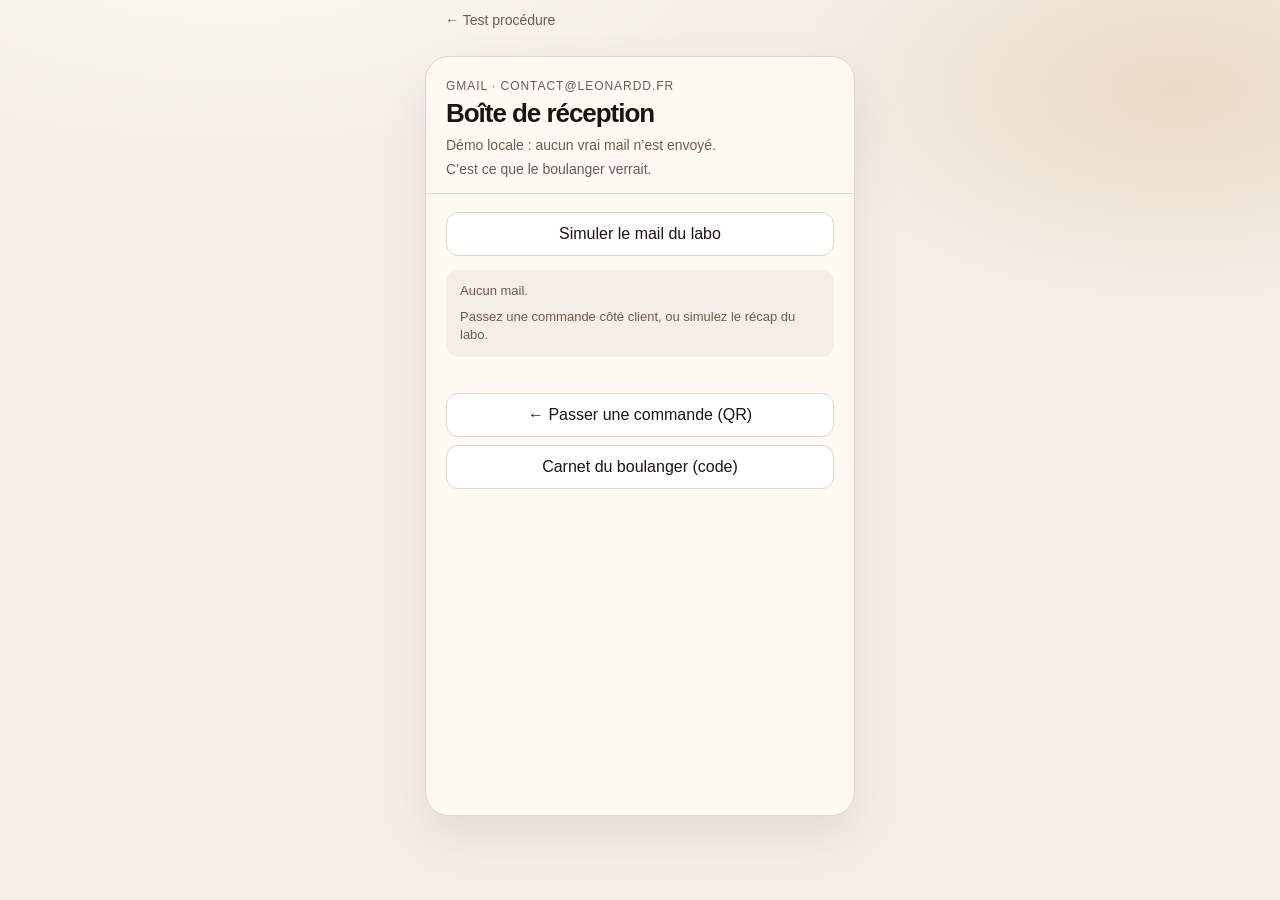
==== commit d4a76866: "Donner a la vitrine une identite de boulangerie et clarifier l'offre. Co-authored-by: Cursor <cursor" ====
--- a/boite.html
+++ b/boite.html
@@ -7,7 +7,8 @@
   <link rel="preconnect" href="https://fonts.googleapis.com">
   <link rel="preconnect" href="https://fonts.gstatic.com" crossorigin>
   <link href="https://fonts.googleapis.com/css2?family=Fraunces:opsz,wght@9..144,500;9..144,600&family=Outfit:wght@400;500;600&display=swap" rel="stylesheet">
-  <link rel="stylesheet" href="styles.css?v=33">
+  <link rel="stylesheet" href="styles.css?v=48">
+  <script src="motion.js?v=1"></script>
 </head>
 <body class="demo">
   <a class="demo-back" href="test.html">← Test procédure</a>
--- a/styles.css
+++ b/styles.css
@@ -1,6 +1,6 @@
 :root {
-  --bg: #f3ebe1;
-  --paper: #fffaf3;
+  --bg: #f4eee6;
+  --paper: #fffaf4;
   --ink: #1c1410;
   --muted: #6d5b4d;
   --line: #e4d5c4;
@@ -43,19 +43,29 @@
 /* ——— Site vitrine ——— */
 
 .site {
-  --bg: #eef4f8;
-  --paper: #ffffff;
-  --ink: #102033;
-  --muted: #5b6b7c;
-  --line: #d5e0ea;
-  --accent: #ee6b2c;
-  --accent-dark: #d45518;
-  --night: #0b1a28;
-  --gold: #ee6b2c;
-  --serif: "Plus Jakarta Sans", "Segoe UI", sans-serif;
+  --bg: #f4eee6;
+  --paper: #fffaf4;
+  --ink: #1c1410;
+  --muted: #6d5b4d;
+  --line: #e4d5c4;
+  --accent: #c45c32;
+  --accent-dark: #9a3f1e;
+  --night: #140e0b;
+  --gold: #e8c9a8;
+  --serif: "Fraunces", Georgia, serif;
   --sans: "Plus Jakarta Sans", "Segoe UI", sans-serif;
   background: var(--bg);
   color: var(--ink);
+}
+
+.site::before {
+  content: "";
+  pointer-events: none;
+  position: fixed;
+  inset: 0;
+  z-index: 60;
+  opacity: 0.045;
+  background-image: url("data:image/svg+xml,%3Csvg xmlns='http://www.w3.org/2000/svg' width='140' height='140'%3E%3Cfilter id='n'%3E%3CfeTurbulence type='fractalNoise' baseFrequency='.85' numOctaves='4' stitchTiles='stitch'/%3E%3C/filter%3E%3Crect width='140' height='140' filter='url(%23n)' opacity='.9'/%3E%3C/svg%3E");
 }
 
 .wrap {
@@ -67,9 +77,39 @@
   position: sticky;
   top: 0;
   z-index: 20;
-  background: rgba(255, 255, 255, 0.88);
+  background: rgba(255, 250, 244, 0.9);
   backdrop-filter: blur(16px);
-  border-bottom: 1px solid rgba(16, 32, 51, 0.06);
+  border-bottom: 0;
+}
+
+.mast::after {
+  content: "";
+  position: absolute;
+  left: 0;
+  right: 0;
+  bottom: 0;
+  height: 2px;
+  pointer-events: none;
+  background: linear-gradient(
+    90deg,
+    transparent 0%,
+    rgba(228, 213, 196, 0.95) 8%,
+    rgba(196, 92, 50, 0.72) 36%,
+    rgba(232, 201, 168, 1) 58%,
+    rgba(154, 63, 30, 0.55) 80%,
+    transparent 100%
+  );
+  background-size: 180% 100%;
+  animation: mast-line 2.5s ease-in-out infinite alternate;
+}
+
+@keyframes mast-line {
+  from {
+    background-position: 0% 0;
+  }
+  to {
+    background-position: 100% 0;
+  }
 }
 
 .mast-in,
@@ -142,21 +182,21 @@
 .brand {
   display: inline-flex;
   align-items: center;
-  gap: 10px;
-  font-family: var(--sans);
-  font-size: 20px;
-  font-weight: 800;
+  gap: 12px;
+  font-family: var(--serif);
+  font-size: 26px;
+  font-weight: 600;
   text-decoration: none;
-  letter-spacing: -0.04em;
+  letter-spacing: 0.08em;
   white-space: nowrap;
   color: var(--ink);
 }
 
 .brand-mark,
 .brand-logo {
-  width: 28px;
-  height: 28px;
-  border-radius: 8px;
+  width: 40px;
+  height: 40px;
+  border-radius: 0;
   display: block;
 }
 
@@ -188,7 +228,8 @@
   text-decoration: none;
   font-size: 14px;
   font-weight: 600;
-  color: #3d5163;
+  color: #6d5b4d;
+  transition: color 0.2s ease;
 }
 
 .nav a:hover {
@@ -205,21 +246,31 @@
   font-weight: 700;
   font-size: 15px;
   border: 1px solid transparent;
+  transition:
+    transform 0.28s cubic-bezier(0.22, 1, 0.36, 1),
+    background 0.2s ease,
+    border-color 0.2s ease,
+    box-shadow 0.28s ease;
+}
+
+.btn:hover {
+  transform: translateY(-2px);
 }
 
 .btn-fill {
   background: var(--accent);
   color: #fff !important;
-  box-shadow: 0 8px 20px rgba(238, 107, 44, 0.28);
+  box-shadow: 0 8px 20px rgba(196, 92, 50, 0.28);
 }
 
 .btn-fill:hover {
   background: var(--accent-dark);
+  box-shadow: 0 14px 28px rgba(196, 92, 50, 0.34);
 }
 
 .btn-line {
   background: #fff;
-  border-color: #c9d6e2;
+  border-color: #e4d5c4;
   color: var(--ink) !important;
 }
 
@@ -240,12 +291,96 @@
 
 .hero-pro {
   position: relative;
-  overflow: hidden;
+  overflow: visible;
   padding: 72px 0 48px;
   background:
-    radial-gradient(900px 420px at 18% -10%, #fff, transparent 60%),
-    radial-gradient(700px 380px at 92% 10%, #dceef8, transparent 55%),
+    radial-gradient(900px 420px at 18% -10%, #fffaf4, transparent 60%),
+    radial-gradient(700px 380px at 92% 10%, #ead9c6, transparent 55%),
     var(--bg);
+}
+
+@keyframes intro-rise {
+  from {
+    opacity: 0;
+    transform: translate3d(0, 20px, 0);
+  }
+  to {
+    opacity: 1;
+    transform: none;
+  }
+}
+
+@keyframes intro-phone {
+  from {
+    opacity: 0;
+    transform: translate3d(0, 32px, 0);
+  }
+  to {
+    opacity: 1;
+    transform: none;
+  }
+}
+
+@keyframes intro-mast {
+  from {
+    opacity: 0;
+  }
+  to {
+    opacity: 1;
+  }
+}
+
+.site .mast {
+  animation: intro-mast 0.65s ease both;
+}
+
+.hero-pro .badge {
+  animation: intro-rise 0.7s cubic-bezier(0.22, 1, 0.36, 1) 0.05s both;
+}
+
+.hero-pro h1 {
+  animation: intro-rise 0.78s cubic-bezier(0.22, 1, 0.36, 1) 0.14s both;
+}
+
+.hero-pro .lead {
+  animation: intro-rise 0.78s cubic-bezier(0.22, 1, 0.36, 1) 0.26s both;
+}
+
+.hero-pro .cta-row {
+  animation: intro-rise 0.78s cubic-bezier(0.22, 1, 0.36, 1) 0.38s both;
+}
+
+.hero-pro .hero-qr-row {
+  animation: intro-rise 0.78s cubic-bezier(0.22, 1, 0.36, 1) 0.48s both;
+}
+
+.hero-pro .device-wrap {
+  animation: intro-phone 0.95s cubic-bezier(0.22, 1, 0.36, 1) 0.22s both;
+}
+
+.site .trust {
+  animation: intro-rise 0.7s cubic-bezier(0.22, 1, 0.36, 1) 0.56s both;
+}
+
+@media (prefers-reduced-motion: reduce) {
+  .site .mast,
+  .mast::after,
+  .hero-pro .badge,
+  .hero-pro h1,
+  .hero-pro .lead,
+  .hero-pro .cta-row,
+  .hero-pro .hero-qr-row,
+  .hero-pro .device-wrap,
+  .site .trust,
+  .hero-polaroid-a,
+  .hero-polaroid-b {
+    animation: none;
+  }
+
+  .mast::after {
+    background-size: 100% 100%;
+    background-position: center;
+  }
 }
 
 .hero-grid {
@@ -271,20 +406,30 @@
 
 .hero-pro h1,
 .block h2,
+.band h2,
+.qr-title {
+  font-family: var(--serif);
+  font-weight: 600;
+  letter-spacing: -0.03em;
+}
+
 .plan h3,
 .shot h3,
-.band h2,
-.split-card h3 {
+.split-card h3,
+.ledger h3,
+.faults h3,
+.path h3,
+.steps h3 {
   font-family: var(--sans);
-  font-weight: 800;
-  letter-spacing: -0.04em;
+  font-weight: 700;
+  letter-spacing: -0.03em;
 }
 
 .hero-pro h1 {
   margin: 0;
-  font-size: clamp(38px, 5.2vw, 64px);
-  line-height: 1.06;
-  color: #0d2233;
+  font-size: clamp(38px, 5.2vw, 62px);
+  line-height: 1.12;
+  color: #1c1410;
 }
 
 .lead {
@@ -298,7 +443,7 @@
 .hero-note {
   margin: 16px 0 0;
   font-size: 14px;
-  color: #7a8a99;
+  color: #6d5b4d;
 }
 
 .hero-qr-row {
@@ -322,7 +467,7 @@
   background: #fff;
   border: 1px solid var(--line);
   border-radius: 16px;
-  box-shadow: 0 10px 24px rgba(16, 32, 51, 0.08);
+  box-shadow: 0 10px 24px rgba(20, 14, 11, 0.08);
 }
 
 .hero-qr img {
@@ -339,7 +484,69 @@
 }
 
 .device-wrap {
+  position: relative;
   justify-self: end;
+  width: min(340px, 100%);
+}
+
+.hero-polaroid {
+  position: absolute;
+  z-index: 2;
+  width: 148px;
+  margin: 0;
+  padding: 8px 8px 26px;
+  background: #fffaf4;
+  border: 1px solid var(--line);
+  box-shadow: 0 16px 36px rgba(20, 14, 11, 0.14);
+}
+
+.hero-polaroid img {
+  display: block;
+  width: 100%;
+  height: 112px;
+  object-fit: cover;
+}
+
+.hero-polaroid figcaption {
+  margin-top: 8px;
+  font-family: var(--serif);
+  font-size: 13px;
+  font-style: italic;
+  text-align: center;
+  color: var(--ink);
+}
+
+.hero-polaroid-a {
+  left: -92px;
+  top: 42px;
+  transform: rotate(-8deg);
+  animation: float-a 5.8s ease-in-out 1.15s infinite alternate;
+}
+
+.hero-polaroid-b {
+  right: -56px;
+  bottom: 56px;
+  transform: rotate(7deg);
+  z-index: 3;
+  animation: float-b 6.4s ease-in-out 1.35s infinite alternate;
+}
+
+@keyframes float-a {
+  from {
+    transform: rotate(-8deg) translate3d(0, 0, 0);
+  }
+  to {
+    transform: rotate(-5.5deg) translate3d(0, -12px, 0);
+  }
+}
+
+@keyframes float-b {
+  from {
+    transform: rotate(7deg) translate3d(0, 0, 0);
+  }
+  to {
+    transform: rotate(4.5deg) translate3d(0, -10px, 0);
+  }
 }
 
 .device {
@@ -347,9 +554,9 @@
   height: 590px;
   border-radius: 38px;
   padding: 10px;
-  background: #101820;
+  background: #140e0b;
   box-shadow:
-    0 30px 70px rgba(16, 32, 51, 0.22),
+    0 30px 70px rgba(20, 14, 11, 0.22),
     inset 0 0 0 1px rgba(255, 255, 255, 0.08);
   overflow: hidden;
 }
@@ -359,28 +566,41 @@
   height: 100%;
   border: 0;
   border-radius: 28px;
-  background: #fffaf3;
+  background: #fffaf4;
 }
 
 .trust {
-  border-top: 1px solid rgba(16, 32, 51, 0.06);
-  border-bottom: 1px solid rgba(16, 32, 51, 0.06);
+  border-top: 1px solid rgba(20, 14, 11, 0.06);
+  border-bottom: 1px solid rgba(20, 14, 11, 0.06);
   background: #fff;
 }
 
 .trust-in {
-  display: grid;
-  grid-template-columns: repeat(4, 1fr);
-  gap: 12px;
-  padding: 22px 0;
-}
-
-.trust-in p {
+  display: flex;
+  flex-wrap: wrap;
+  justify-content: space-between;
+  gap: 10px 28px;
   margin: 0;
-  font-size: 14px;
-  font-weight: 700;
-  color: #3d5163;
-  text-align: center;
+  padding: 20px 0;
+  list-style: none;
+}
+
+.trust-in li {
+  position: relative;
+  margin: 0;
+  font-family: var(--serif);
+  font-size: 16px;
+  font-style: italic;
+  font-weight: 500;
+  color: var(--ink);
+}
+
+.trust-in li + li::before {
+  content: "·";
+  position: absolute;
+  left: -18px;
+  color: var(--accent);
+  font-style: normal;
 }
 
 .block {
@@ -454,12 +674,13 @@
   border: 1px solid var(--line);
   border-radius: 20px;
   padding: 26px;
-  box-shadow: 0 10px 30px rgba(16, 32, 51, 0.04);
+  box-shadow: 0 10px 30px rgba(20, 14, 11, 0.04);
+  transition: transform 0.35s cubic-bezier(0.22, 1, 0.36, 1), box-shadow 0.35s ease;
 }
 
 .card.lift:hover {
   transform: translateY(-3px);
-  box-shadow: 0 16px 36px rgba(16, 32, 51, 0.08);
+  box-shadow: 0 16px 36px rgba(20, 14, 11, 0.08);
 }
 
 .card h3 {
@@ -505,6 +726,124 @@
   text-align: center;
 }
 
+.site .badge {
+  font-family: var(--serif);
+  font-style: italic;
+  font-weight: 500;
+  letter-spacing: 0;
+  text-transform: none;
+  background: transparent;
+  border: 0;
+  padding: 0;
+  margin-bottom: 14px;
+}
+
+.ledger,
+.faults,
+.path {
+  margin: 0;
+  padding: 0;
+  list-style: none;
+  background: var(--paper);
+  border: 1px solid var(--line);
+  border-radius: 4px 22px 22px 4px;
+  box-shadow: 0 18px 40px rgba(20, 14, 11, 0.06);
+  overflow: hidden;
+}
+
+.ledger {
+  background-image:
+    linear-gradient(90deg, transparent 70px, #d9b4a8 70px, #d9b4a8 71px, transparent 71px);
+}
+
+.ledger li,
+.faults li,
+.path li {
+  display: grid;
+  grid-template-columns: 88px 1fr;
+  gap: 8px;
+  align-items: start;
+  padding: 26px 28px 26px 0;
+  border-bottom: 1px solid rgba(20, 14, 11, 0.08);
+}
+
+.ledger li:last-child,
+.faults li:last-child,
+.path li:last-child {
+  border-bottom: 0;
+}
+
+.ledger span,
+.faults li::before,
+.path span {
+  font-family: var(--serif);
+  font-size: 22px;
+  font-weight: 600;
+  font-style: italic;
+  color: var(--accent);
+  text-align: center;
+  padding-top: 2px;
+}
+
+.faults {
+  counter-reset: fault;
+}
+
+.faults li {
+  grid-template-columns: 88px 1fr;
+  position: relative;
+}
+
+.faults li::before {
+  counter-increment: fault;
+  content: counter(fault, decimal-leading-zero);
+  grid-column: 1;
+  grid-row: 1 / span 3;
+}
+
+.faults li > * {
+  grid-column: 2;
+}
+
+.ledger h3,
+.faults h3,
+.path h3 {
+  margin: 0 0 8px;
+  font-size: 20px;
+}
+
+.ledger p,
+.faults p,
+.path p {
+  margin: 0;
+  color: var(--muted);
+  line-height: 1.55;
+  font-size: 15px;
+}
+
+.path {
+  display: grid;
+  grid-template-columns: 1fr 1fr 1fr;
+  background-image: none;
+}
+
+.path li {
+  grid-template-columns: 1fr;
+  padding: 26px 24px;
+  border-bottom: 0;
+  border-right: 1px solid rgba(20, 14, 11, 0.08);
+}
+
+.path li:last-child {
+  border-right: 0;
+}
+
+.path span {
+  display: block;
+  text-align: left;
+  margin-bottom: 10px;
+}
+
 .qr-stage {
   display: grid;
   grid-template-columns: 1.1fr 0.9fr;
@@ -532,9 +871,16 @@
   padding: 28px 24px 24px;
   background: #fff;
   border: 1px solid var(--line);
-  border-radius: 24px;
+  border-radius: 4px 20px 20px 4px;
   text-align: center;
-  box-shadow: 0 18px 40px rgba(16, 32, 51, 0.08);
+  box-shadow: 0 18px 40px rgba(20, 14, 11, 0.08);
+  transform: rotate(1.2deg);
+  transition: transform 0.45s cubic-bezier(0.22, 1, 0.36, 1), box-shadow 0.45s ease;
+}
+
+.qr-card:hover {
+  transform: rotate(0deg) translateY(-6px);
+  box-shadow: 0 24px 48px rgba(20, 14, 11, 0.12);
 }
 
 .qr-card img.qr-shop {
@@ -549,9 +895,10 @@
 .qr-card strong {
   display: block;
   margin: 0 0 14px;
-  font-size: 22px;
-  font-weight: 800;
-  letter-spacing: -0.04em;
+  font-family: var(--serif);
+  font-size: 24px;
+  font-weight: 600;
+  letter-spacing: -0.03em;
 }
 
 .qr-card img.qr-code {
@@ -582,18 +929,18 @@
 .split-card {
   background: #fff;
   border: 1px solid var(--line);
-  border-radius: 24px;
+  border-radius: 4px 22px 22px 4px;
   padding: 32px;
 }
 
 .split-card.is-dark {
-  background: #102033;
-  border-color: #102033;
+  background: #140e0b;
+  border-color: #140e0b;
   color: #fff;
 }
 
 .split-card.is-mid {
-  background: #eef4f8;
+  background: #f4eee6;
 }
 
 .split-kicker {
@@ -653,30 +1000,42 @@
   padding: 0;
   list-style: none;
   display: grid;
-  gap: 14px;
+  gap: 0;
+  background: var(--paper);
+  border: 1px solid var(--line);
+  border-radius: 4px 22px 22px 4px;
+  box-shadow: 0 18px 40px rgba(20, 14, 11, 0.06);
+  overflow: hidden;
 }
 
 .steps li {
   display: grid;
-  grid-template-columns: 48px 1fr;
-  gap: 18px;
+  grid-template-columns: 72px 1fr;
+  gap: 12px;
   align-items: start;
-  padding: 22px 24px;
-  background: #fff;
-  border: 1px solid var(--line);
-  border-radius: 20px;
+  padding: 24px 28px 24px 0;
+  background: transparent;
+  border: 0;
+  border-bottom: 1px solid rgba(20, 14, 11, 0.08);
+  border-radius: 0;
+}
+
+.steps li:last-child {
+  border-bottom: 0;
 }
 
 .steps span {
   display: grid;
   place-items: center;
-  width: 48px;
-  height: 48px;
-  border-radius: 14px;
-  background: var(--accent);
-  color: #fff;
-  font-weight: 800;
-  font-size: 18px;
+  width: auto;
+  height: auto;
+  border-radius: 0;
+  background: transparent;
+  color: var(--accent);
+  font-family: var(--serif);
+  font-weight: 600;
+  font-style: italic;
+  font-size: 22px;
 }
 
 .steps h3 {
@@ -692,16 +1051,21 @@
 
 .shot {
   background: var(--paper);
-  border-radius: 22px;
+  border-radius: 4px 22px 22px 4px;
   overflow: hidden;
   border: 1px solid var(--line);
 }
 
 .shot img {
   width: 100%;
-  height: 230px;
+  height: 320px;
   object-fit: cover;
   display: block;
+  transition: transform 0.8s cubic-bezier(0.22, 1, 0.36, 1);
+}
+
+.shot:hover img {
+  transform: scale(1.05);
 }
 
 .shot div {
@@ -749,9 +1113,9 @@
 }
 
 .plan.is-hot {
-  background: #102033;
+  background: #140e0b;
   color: #fff;
-  border-color: #102033;
+  border-color: #140e0b;
 }
 
 .plan.is-hot p,
@@ -772,9 +1136,9 @@
 
 .plan .amount {
   margin: 4px 0 8px !important;
-  font-size: 36px;
-  font-weight: 800;
-  font-family: var(--sans);
+  font-size: 40px;
+  font-weight: 600;
+  font-family: var(--serif);
   color: inherit;
 }
 
@@ -799,7 +1163,7 @@
 .faq details {
   background: var(--paper);
   border: 1px solid var(--line);
-  border-radius: 16px;
+  border-radius: 4px 16px 16px 4px;
   padding: 16px 20px;
   margin-bottom: 10px;
 }
@@ -818,8 +1182,8 @@
 .band {
   padding: 88px 0;
   background:
-    radial-gradient(700px 280px at 80% 0%, rgba(238, 107, 44, 0.28), transparent 55%),
-    #0b1a28;
+    radial-gradient(700px 280px at 80% 0%, rgba(196, 92, 50, 0.28), transparent 55%),
+    #140e0b;
   color: #fff;
 }
 
@@ -845,7 +1209,7 @@
 }
 
 .foot {
-  background: #07131e;
+  background: #0d0907;
   color: rgba(255, 255, 255, 0.5);
   font-size: 14px;
   padding: 22px 0;
@@ -859,13 +1223,13 @@
 }
 
 .test-page {
-  --bg: #eef4f8;
-  --paper: #ffffff;
-  --ink: #102033;
-  --muted: #5b6b7c;
-  --line: #d5e0ea;
-  --accent: #ee6b2c;
-  --accent-dark: #d45518;
+  --bg: #f4eee6;
+  --paper: #fffaf4;
+  --ink: #1c1410;
+  --muted: #6d5b4d;
+  --line: #e4d5c4;
+  --accent: #c45c32;
+  --accent-dark: #9a3f1e;
 }
 
 .test-page .nav a,
@@ -971,16 +1335,61 @@
   .split.is-3 {
     grid-template-columns: 1fr;
   }
+
+  .hero-polaroid {
+    display: none;
+  }
 }
 
 @media (max-width: 860px) {
+  .brand {
+    font-size: 24px;
+    gap: 10px;
+  }
+
+  .brand-logo,
+  .brand-mark {
+    width: 38px;
+    height: 38px;
+  }
+
   .hero-grid,
   .grid-3,
   .grid-2,
   .split,
   .qr-stage,
+  .path,
   .trust-in {
     grid-template-columns: 1fr;
+  }
+
+  .device-wrap {
+    width: auto;
+  }
+
+  .trust-in li + li::before {
+    display: none;
+  }
+
+  .ledger,
+  .faults {
+    background-image: none;
+  }
+
+  .ledger li,
+  .faults li,
+  .steps li {
+    grid-template-columns: 56px 1fr;
+    padding-right: 18px;
+  }
+
+  .path li {
+    border-right: 0;
+    border-bottom: 1px solid rgba(20, 14, 11, 0.08);
+  }
+
+  .shot img {
+    height: 220px;
   }
 
   .qr-card {
@@ -1030,8 +1439,11 @@
     right: 0;
     width: 100%;
     z-index: 40;
-    background: var(--bg, #eef4f8);
-    border-bottom-color: transparent;
+    background: var(--bg, #f4eee6);
+  }
+
+  body.nav-open .mast::after {
+    opacity: 0;
   }
 
   .brand,
@@ -1068,8 +1480,8 @@
     width: auto;
     background:
       radial-gradient(720px 420px at 12% -8%, #fff, transparent 58%),
-      radial-gradient(520px 340px at 100% 18%, #dceef8, transparent 55%),
-      var(--bg, #eef4f8);
+      radial-gradient(520px 340px at 100% 18%, #ead9c6, transparent 55%),
+      var(--bg, #f4eee6);
     clip-path: inset(0 0 100% 0);
     visibility: hidden;
     pointer-events: none;
@@ -1205,7 +1617,7 @@
     border-radius: 16px;
     text-decoration: none;
     color: inherit;
-    box-shadow: 0 10px 24px rgba(16, 32, 51, 0.06);
+    box-shadow: 0 10px 24px rgba(20, 14, 11, 0.06);
   }
 
   .nav-card span {
@@ -1254,18 +1666,18 @@
 /* ——— Démo téléphone ——— */
 
 .demo {
-  --bg: #eef4f8;
-  --paper: #ffffff;
-  --ink: #102033;
-  --muted: #5b6b7c;
-  --line: #d5e0ea;
-  --accent: #ee6b2c;
-  --accent-dark: #d45518;
+  --bg: #f4eee6;
+  --paper: #fffaf4;
+  --ink: #1c1410;
+  --muted: #6d5b4d;
+  --line: #e4d5c4;
+  --accent: #c45c32;
+  --accent-dark: #9a3f1e;
   --serif: "Plus Jakarta Sans", "Segoe UI", sans-serif;
   --sans: "Plus Jakarta Sans", "Segoe UI", sans-serif;
   background:
-    radial-gradient(900px 420px at 18% -10%, #fff, transparent 60%),
-    radial-gradient(700px 380px at 92% 10%, #dceef8, transparent 55%),
+    radial-gradient(900px 420px at 18% -10%, #fffaf4, transparent 60%),
+    radial-gradient(700px 380px at 92% 10%, #ead9c6, transparent 55%),
     var(--bg);
   font-family: var(--sans);
   color: var(--ink);
@@ -1308,7 +1720,7 @@
   background: var(--paper);
   border: 1px solid var(--line);
   border-radius: 24px;
-  box-shadow: 0 20px 50px rgba(16, 32, 51, 0.08);
+  box-shadow: 0 20px 50px rgba(20, 14, 11, 0.08);
   overflow: hidden;
 }
 
@@ -1344,6 +1756,11 @@
   font: inherit;
   cursor: pointer;
   text-align: center;
+  transition: transform 0.22s cubic-bezier(0.22, 1, 0.36, 1), border-color 0.2s ease, background 0.2s ease;
+}
+
+.week-day:hover {
+  transform: translateY(-2px);
 }
 
 .week-day span,
@@ -1465,7 +1882,7 @@
   height: 56px;
   object-fit: cover;
   border-radius: 10px;
-  background: #eef4f8;
+  background: #f4eee6;
 }
 
 .cart-line strong,
@@ -1628,17 +2045,20 @@
   font: inherit;
   text-align: left;
   cursor: pointer;
+  transition: border-color 0.2s ease, background 0.2s ease, transform 0.25s cubic-bezier(0.22, 1, 0.36, 1);
 }
 
 .choice:hover,
 .choice:focus-visible {
-  border-color: #c9d6e2;
+  border-color: #e4d5c4;
   outline: none;
+  transform: translateY(-1px);
 }
 
 .choice.is-on {
   border-color: var(--accent);
   background: #fff4ec;
+  transform: none;
 }
 
 .choice strong {
@@ -1668,7 +2088,7 @@
   object-fit: cover;
   border-radius: 10px;
   flex-shrink: 0;
-  background: #eef4f8;
+  background: #f4eee6;
 }
 
 .flavor-list {
@@ -1689,6 +2109,7 @@
   font: inherit;
   text-align: left;
   cursor: pointer;
+  transition: border-color 0.2s ease, background 0.2s ease, transform 0.25s cubic-bezier(0.22, 1, 0.36, 1);
 }
 
 .flavor-card img {
@@ -1727,18 +2148,20 @@
   width: 5px;
   height: 5px;
   border-radius: 50%;
-  background: #c9d6e2;
+  background: #e4d5c4;
 }
 
 .flavor-card:hover,
 .flavor-card:focus-visible {
-  border-color: #c9d6e2;
+  border-color: #e4d5c4;
   outline: none;
+  transform: translateY(-1px);
 }
 
 .flavor-card.is-on {
   border-color: var(--accent);
   background: #fff4ec;
+  transform: none;
 }
 
 .flavor-card.is-on li::before {
@@ -1806,7 +2229,7 @@
 .note {
   margin: 14px 0 0;
   padding: 12px 14px;
-  background: #eef4f8;
+  background: #f4eee6;
   border-radius: 12px;
   color: var(--muted);
   font-size: 13px;
@@ -1836,11 +2259,14 @@
   font-size: 16px;
   font-weight: 700;
   cursor: pointer;
-  box-shadow: 0 8px 20px rgba(238, 107, 44, 0.28);
+  box-shadow: 0 8px 20px rgba(196, 92, 50, 0.28);
+  transition: background 0.2s ease, transform 0.25s cubic-bezier(0.22, 1, 0.36, 1), box-shadow 0.25s ease;
 }
 
 .pay:hover {
   background: var(--accent-dark);
+  transform: translateY(-2px);
+  box-shadow: 0 14px 28px rgba(196, 92, 50, 0.34);
 }
 
 .pay small {
@@ -1878,7 +2304,7 @@
 .ticket {
   margin: 22px 0;
   padding: 16px;
-  border: 1px dashed #d5e0ea;
+  border: 1px dashed #e4d5c4;
   border-radius: 14px;
   text-align: left;
   background: #fff;
@@ -1937,7 +2363,7 @@
 
 .totals div:first-child {
   border-top: 0;
-  background: #eef4f8;
+  background: #f4eee6;
   font-weight: 700;
 }
 
@@ -2012,6 +2438,153 @@
 
 .order.is-done .done {
   background: #8a8178;
+}
+
+/* ——— Motion ——— */
+
+.js-motion .block > .wrap > .eyebrow-pro,
+.js-motion .block > .wrap > h2,
+.js-motion .block > .wrap > .intro,
+.js-motion .ledger li,
+.js-motion .faults li,
+.js-motion .steps li,
+.js-motion .path li,
+.js-motion .split-card,
+.js-motion .shot,
+.js-motion .plan,
+.js-motion .faq details,
+.js-motion .qr-stage,
+.js-motion .center-link,
+.js-motion .plan-promise,
+.js-motion .band > .wrap > *,
+.js-motion body.demo .phone,
+.js-motion .poster,
+.js-motion .test-page .card {
+  opacity: 0;
+  transform: translate3d(0, 22px, 0);
+  transition:
+    opacity 0.75s cubic-bezier(0.22, 1, 0.36, 1),
+    transform 0.75s cubic-bezier(0.22, 1, 0.36, 1);
+}
+
+.js-motion .ledger li:nth-child(2),
+.js-motion .faults li:nth-child(2),
+.js-motion .steps li:nth-child(2),
+.js-motion .path li:nth-child(2),
+.js-motion .split-card:nth-child(2),
+.js-motion .shot:nth-child(2),
+.js-motion .plan:nth-child(2),
+.js-motion .faq details:nth-of-type(2) {
+  transition-delay: 0.08s;
+}
+
+.js-motion .ledger li:nth-child(3),
+.js-motion .faults li:nth-child(3),
+.js-motion .steps li:nth-child(3),
+.js-motion .path li:nth-child(3),
+.js-motion .faq details:nth-of-type(3) {
+  transition-delay: 0.16s;
+}
+
+.js-motion .faq details:nth-of-type(n+4) {
+  transition-delay: 0.22s;
+}
+
+.js-motion .block > .wrap > h2 {
+  transition-delay: 0.05s;
+}
+
+.js-motion .block > .wrap > .intro {
+  transition-delay: 0.1s;
+}
+
+.js-motion .is-in,
+html.in-frame.js-motion .phone,
+html.in-frame.js-motion .mast {
+  opacity: 1 !important;
+  transform: none !important;
+}
+
+.faq details[open] p {
+  animation: intro-rise 0.4s cubic-bezier(0.22, 1, 0.36, 1) both;
+}
+
+.choice,
+.flavor-card {
+  animation: intro-rise 0.5s cubic-bezier(0.22, 1, 0.36, 1) both;
+}
+
+.choice:nth-child(1),
+.flavor-card:nth-child(1) { animation-delay: 0.04s; }
+.choice:nth-child(2),
+.flavor-card:nth-child(2) { animation-delay: 0.1s; }
+.choice:nth-child(3),
+.flavor-card:nth-child(3) { animation-delay: 0.16s; }
+.choice:nth-child(4),
+.flavor-card:nth-child(4) { animation-delay: 0.22s; }
+.choice:nth-child(5),
+.flavor-card:nth-child(5) { animation-delay: 0.28s; }
+.choice:nth-child(6),
+.flavor-card:nth-child(6) { animation-delay: 0.34s; }
+.choice:nth-child(n+7),
+.flavor-card:nth-child(n+7) { animation-delay: 0.4s; }
+
+.order {
+  animation: intro-rise 0.45s cubic-bezier(0.22, 1, 0.36, 1) both;
+}
+
+.order:nth-child(1) { animation-delay: 0.04s; }
+.order:nth-child(2) { animation-delay: 0.1s; }
+.order:nth-child(3) { animation-delay: 0.16s; }
+.order:nth-child(n+4) { animation-delay: 0.22s; }
+
+.hero-qr {
+  transition: transform 0.35s cubic-bezier(0.22, 1, 0.36, 1), box-shadow 0.35s ease;
+}
+
+.hero-qr:hover {
+  transform: translateY(-3px) scale(1.03);
+}
+
+@media (prefers-reduced-motion: reduce) {
+  .js-motion .block > .wrap > .eyebrow-pro,
+  .js-motion .block > .wrap > h2,
+  .js-motion .block > .wrap > .intro,
+  .js-motion .ledger li,
+  .js-motion .faults li,
+  .js-motion .steps li,
+  .js-motion .path li,
+  .js-motion .split-card,
+  .js-motion .shot,
+  .js-motion .plan,
+  .js-motion .faq details,
+  .js-motion .qr-stage,
+  .js-motion .center-link,
+  .js-motion .plan-promise,
+  .js-motion .band > .wrap > *,
+  .js-motion body.demo .phone,
+  .js-motion .poster,
+  .js-motion .test-page .card,
+  .choice,
+  .flavor-card,
+  .order,
+  .faq details[open] p {
+    opacity: 1;
+    transform: none;
+    animation: none;
+    transition: none;
+  }
+
+  .btn:hover,
+  .pay:hover,
+  .choice:hover,
+  .flavor-card:hover,
+  .week-day:hover,
+  .hero-qr:hover,
+  .qr-card:hover,
+  .shot:hover img {
+    transform: none;
+  }
 }
 
 @media print {
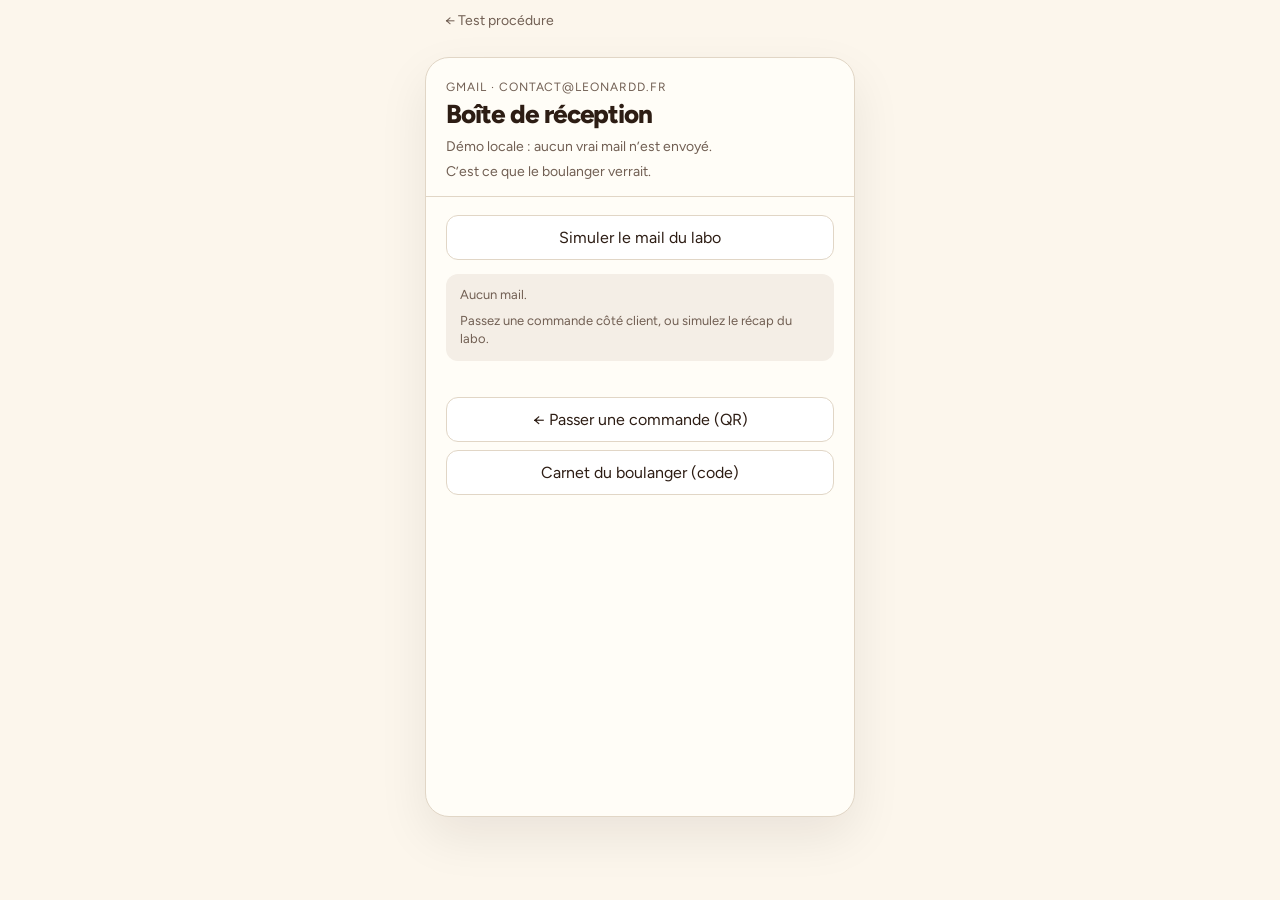
==== commit 541cb3a3: "Donner a la vitrine l'allure d'une fiche de boulangerie, avec le telephone de demo et un menu mobile" ====
--- a/boite.html
+++ b/boite.html
@@ -6,9 +6,9 @@
   <title>Boîte mail labo — Carnet</title>
   <link rel="preconnect" href="https://fonts.googleapis.com">
   <link rel="preconnect" href="https://fonts.gstatic.com" crossorigin>
-  <link href="https://fonts.googleapis.com/css2?family=Fraunces:opsz,wght@9..144,500;9..144,600&family=Outfit:wght@400;500;600&display=swap" rel="stylesheet">
-  <link rel="stylesheet" href="styles.css?v=48">
-  <script src="motion.js?v=1"></script>
+  <link href="https://fonts.googleapis.com/css2?family=Figtree:wght@400;500;600&family=Fraunces:ital,opsz,wght@0,9..144,500;0,9..144,700;1,9..144,500&display=swap" rel="stylesheet">
+  <link rel="stylesheet" href="styles.css?v=57">
+  <script src="motion.js?v=2"></script>
 </head>
 <body class="demo">
   <a class="demo-back" href="test.html">← Test procédure</a>
--- a/styles.css
+++ b/styles.css
@@ -1,19 +1,24 @@
 :root {
-  --bg: #f4eee6;
-  --paper: #fffaf4;
-  --ink: #1c1410;
-  --muted: #6d5b4d;
-  --line: #e4d5c4;
-  --accent: #c45c32;
-  --accent-dark: #9a3f1e;
+  --bg: #fcf6ec;
+  --paper: #fffdf7;
+  --ink: #2d1d14;
+  --muted: #715f53;
+  --line: #e1d6c6;
+  --accent: #ae5528;
+  --accent-dark: #ae5528;
+  --primary-fg: #fdfaf3;
+  --secondary: #f3e6d2;
+  --wheat: #e9ca89;
+  --crust: #352118;
+  --crust-fg: #f6ede0;
   --ok: #2f6b3a;
   --ok-bg: #e7f3e9;
-  --night: #140e0b;
-  --gold: #e8c9a8;
-  --shadow: 0 18px 50px rgba(20, 14, 11, 0.18);
-  --radius: 18px;
+  --shadow: 0 1px 2px rgba(45, 29, 20, 0.06);
+  --shadow-photo: 0 25px 50px -12px rgba(45, 29, 20, 0.28);
+  --radius: 0.75rem;
+  --radius-card: 1rem;
   --serif: "Fraunces", Georgia, serif;
-  --sans: "Outfit", "Segoe UI", sans-serif;
+  --sans: "Figtree", system-ui, sans-serif;
 }
 
 * {
@@ -43,33 +48,12 @@
 /* ——— Site vitrine ——— */
 
 .site {
-  --bg: #f4eee6;
-  --paper: #fffaf4;
-  --ink: #1c1410;
-  --muted: #6d5b4d;
-  --line: #e4d5c4;
-  --accent: #c45c32;
-  --accent-dark: #9a3f1e;
-  --night: #140e0b;
-  --gold: #e8c9a8;
-  --serif: "Fraunces", Georgia, serif;
-  --sans: "Plus Jakarta Sans", "Segoe UI", sans-serif;
   background: var(--bg);
   color: var(--ink);
 }
 
-.site::before {
-  content: "";
-  pointer-events: none;
-  position: fixed;
-  inset: 0;
-  z-index: 60;
-  opacity: 0.045;
-  background-image: url("data:image/svg+xml,%3Csvg xmlns='http://www.w3.org/2000/svg' width='140' height='140'%3E%3Cfilter id='n'%3E%3CfeTurbulence type='fractalNoise' baseFrequency='.85' numOctaves='4' stitchTiles='stitch'/%3E%3C/filter%3E%3Crect width='140' height='140' filter='url(%23n)' opacity='.9'/%3E%3C/svg%3E");
-}
-
 .wrap {
-  width: min(1120px, calc(100% - 32px));
+  width: min(72rem, calc(100% - 40px));
   margin: 0 auto;
 }
 
@@ -77,9 +61,8 @@
   position: sticky;
   top: 0;
   z-index: 20;
-  background: rgba(255, 250, 244, 0.9);
+  background: color-mix(in srgb, var(--paper) 92%, transparent);
   backdrop-filter: blur(16px);
-  border-bottom: 0;
 }
 
 .mast::after {
@@ -93,10 +76,10 @@
   background: linear-gradient(
     90deg,
     transparent 0%,
-    rgba(228, 213, 196, 0.95) 8%,
-    rgba(196, 92, 50, 0.72) 36%,
-    rgba(232, 201, 168, 1) 58%,
-    rgba(154, 63, 30, 0.55) 80%,
+    var(--line) 8%,
+    var(--accent) 36%,
+    var(--wheat) 58%,
+    color-mix(in srgb, var(--accent) 72%, var(--ink)) 80%,
     transparent 100%
   );
   background-size: 180% 100%;
@@ -117,9 +100,15 @@
   display: flex;
   justify-content: space-between;
   align-items: center;
-  gap: 16px;
+  gap: 12px;
   padding: 16px 0;
   position: relative;
+}
+
+.site .brand {
+  margin-right: auto;
+  font-weight: 700;
+  letter-spacing: -0.02em;
 }
 
 .nav-toggle {
@@ -182,22 +171,30 @@
 .brand {
   display: inline-flex;
   align-items: center;
-  gap: 12px;
+  gap: 0;
   font-family: var(--serif);
   font-size: 26px;
-  font-weight: 600;
+  font-weight: 500;
   text-decoration: none;
-  letter-spacing: 0.08em;
+  letter-spacing: -0.02em;
   white-space: nowrap;
   color: var(--ink);
+}
+
+.brand-dot {
+  color: var(--accent);
+  letter-spacing: 0;
+  margin-left: -0.08em;
 }
 
 .brand-mark,
 .brand-logo {
   width: 40px;
   height: 40px;
+  margin-right: 12px;
   border-radius: 0;
   display: block;
+  align-self: center;
 }
 
 .brand-mark {
@@ -227,23 +224,27 @@
 .nav a {
   text-decoration: none;
   font-size: 14px;
-  font-weight: 600;
-  color: #6d5b4d;
+  font-weight: 500;
+  color: var(--muted);
   transition: color 0.2s ease;
 }
 
 .nav a:hover {
   color: var(--ink);
+}
+
+.nav .nav-links a.is-act {
+  color: var(--accent);
 }
 
 .btn {
   display: inline-flex;
   align-items: center;
   justify-content: center;
-  padding: 13px 20px;
+  padding: 13px 22px;
   border-radius: 999px;
   text-decoration: none;
-  font-weight: 700;
+  font-weight: 500;
   font-size: 15px;
   border: 1px solid transparent;
   transition:
@@ -259,18 +260,16 @@
 
 .btn-fill {
   background: var(--accent);
-  color: #fff !important;
-  box-shadow: 0 8px 20px rgba(196, 92, 50, 0.28);
+  color: var(--primary-fg) !important;
 }
 
 .btn-fill:hover {
-  background: var(--accent-dark);
-  box-shadow: 0 14px 28px rgba(196, 92, 50, 0.34);
+  background: var(--crust);
 }
 
 .btn-line {
-  background: #fff;
-  border-color: #e4d5c4;
+  background: var(--paper);
+  border-color: var(--line);
   color: var(--ink) !important;
 }
 
@@ -279,24 +278,21 @@
 }
 
 .btn-light {
-  background: #fff;
+  background: var(--paper);
   color: var(--ink) !important;
 }
 
 .btn-ghost {
-  background: rgba(255, 255, 255, 0.08);
-  border-color: rgba(255, 255, 255, 0.28);
-  color: #fff !important;
+  background: transparent;
+  border-color: var(--line);
+  color: var(--ink) !important;
 }
 
 .hero-pro {
   position: relative;
   overflow: visible;
-  padding: 72px 0 48px;
-  background:
-    radial-gradient(900px 420px at 18% -10%, #fffaf4, transparent 60%),
-    radial-gradient(700px 380px at 92% 10%, #ead9c6, transparent 55%),
-    var(--bg);
+  padding: 64px 0 48px;
+  background: var(--bg);
 }
 
 @keyframes intro-rise {
@@ -348,10 +344,6 @@
 
 .hero-pro .cta-row {
   animation: intro-rise 0.78s cubic-bezier(0.22, 1, 0.36, 1) 0.38s both;
-}
-
-.hero-pro .hero-qr-row {
-  animation: intro-rise 0.78s cubic-bezier(0.22, 1, 0.36, 1) 0.48s both;
 }
 
 .hero-pro .device-wrap {
@@ -369,11 +361,8 @@
   .hero-pro h1,
   .hero-pro .lead,
   .hero-pro .cta-row,
-  .hero-pro .hero-qr-row,
   .hero-pro .device-wrap,
-  .site .trust,
-  .hero-polaroid-a,
-  .hero-polaroid-b {
+  .site .trust {
     animation: none;
   }
 
@@ -385,32 +374,42 @@
 
 .hero-grid {
   display: grid;
-  grid-template-columns: 1.1fr 0.9fr;
-  gap: 48px;
+  grid-template-columns: 0.95fr 1.05fr;
+  gap: 56px;
   align-items: center;
 }
 
 .badge {
   display: inline-flex;
   margin: 0 0 18px;
-  padding: 6px 12px;
-  border-radius: 999px;
-  background: #fff;
-  border: 1px solid var(--line);
+  font-size: 15px;
+  font-weight: 500;
+  color: var(--accent);
+}
+
+.hero-pro .badge {
+  font-family: var(--sans);
+  font-style: normal;
+  font-weight: 500;
   font-size: 12px;
-  font-weight: 700;
-  letter-spacing: 0.08em;
+  letter-spacing: 0.16em;
   text-transform: uppercase;
+}
+
+.hero-pro h1 em {
+  font-style: italic;
+  font-weight: 500;
   color: var(--accent);
 }
 
 .hero-pro h1,
 .block h2,
 .band h2,
-.qr-title {
+.qr-title,
+.plan .amount {
   font-family: var(--serif);
-  font-weight: 600;
-  letter-spacing: -0.03em;
+  font-weight: 700;
+  letter-spacing: -0.02em;
 }
 
 .plan h3,
@@ -421,15 +420,15 @@
 .path h3,
 .steps h3 {
   font-family: var(--sans);
-  font-weight: 700;
-  letter-spacing: -0.03em;
+  font-weight: 600;
+  letter-spacing: 0;
 }
 
 .hero-pro h1 {
   margin: 0;
   font-size: clamp(38px, 5.2vw, 62px);
   line-height: 1.12;
-  color: #1c1410;
+  color: var(--ink);
 }
 
 .lead {
@@ -440,10 +439,15 @@
   max-width: 36rem;
 }
 
+.hero-pro .lead {
+  color: var(--ink);
+  max-width: 28rem;
+}
+
 .hero-note {
   margin: 16px 0 0;
   font-size: 14px;
-  color: #6d5b4d;
+  color: var(--muted);
 }
 
 .hero-qr-row {
@@ -464,10 +468,10 @@
   height: 88px;
   padding: 8px;
   flex-shrink: 0;
-  background: #fff;
+  background: var(--paper);
   border: 1px solid var(--line);
-  border-radius: 16px;
-  box-shadow: 0 10px 24px rgba(20, 14, 11, 0.08);
+  border-radius: var(--radius-card);
+  box-shadow: var(--shadow);
 }
 
 .hero-qr img {
@@ -483,70 +487,41 @@
   gap: 10px;
 }
 
+.hero-pro .cta-row {
+  flex-direction: column;
+  align-items: flex-start;
+  gap: 12px;
+}
+
+.hero-pro .cta-row .btn {
+  min-width: 260px;
+  padding: 14px 28px;
+}
+
+.hero-pro .btn-line {
+  background: var(--paper);
+  border-color: var(--ink);
+}
+
+.hero-shot {
+  margin: 0;
+  border-radius: var(--radius-card);
+  overflow: hidden;
+  box-shadow: var(--shadow-photo);
+}
+
+.hero-shot img {
+  display: block;
+  width: 100%;
+  aspect-ratio: 1;
+  object-fit: cover;
+  object-position: center 28%;
+}
+
 .device-wrap {
   position: relative;
   justify-self: end;
   width: min(340px, 100%);
-}
-
-.hero-polaroid {
-  position: absolute;
-  z-index: 2;
-  width: 148px;
-  margin: 0;
-  padding: 8px 8px 26px;
-  background: #fffaf4;
-  border: 1px solid var(--line);
-  box-shadow: 0 16px 36px rgba(20, 14, 11, 0.14);
-}
-
-.hero-polaroid img {
-  display: block;
-  width: 100%;
-  height: 112px;
-  object-fit: cover;
-}
-
-.hero-polaroid figcaption {
-  margin-top: 8px;
-  font-family: var(--serif);
-  font-size: 13px;
-  font-style: italic;
-  text-align: center;
-  color: var(--ink);
-}
-
-.hero-polaroid-a {
-  left: -92px;
-  top: 42px;
-  transform: rotate(-8deg);
-  animation: float-a 5.8s ease-in-out 1.15s infinite alternate;
-}
-
-.hero-polaroid-b {
-  right: -56px;
-  bottom: 56px;
-  transform: rotate(7deg);
-  z-index: 3;
-  animation: float-b 6.4s ease-in-out 1.35s infinite alternate;
-}
-
-@keyframes float-a {
-  from {
-    transform: rotate(-8deg) translate3d(0, 0, 0);
-  }
-  to {
-    transform: rotate(-5.5deg) translate3d(0, -12px, 0);
-  }
-}
-
-@keyframes float-b {
-  from {
-    transform: rotate(7deg) translate3d(0, 0, 0);
-  }
-  to {
-    transform: rotate(4.5deg) translate3d(0, -10px, 0);
-  }
 }
 
 .device {
@@ -554,10 +529,8 @@
   height: 590px;
   border-radius: 38px;
   padding: 10px;
-  background: #140e0b;
-  box-shadow:
-    0 30px 70px rgba(20, 14, 11, 0.22),
-    inset 0 0 0 1px rgba(255, 255, 255, 0.08);
+  background: var(--crust);
+  box-shadow: var(--shadow-photo);
   overflow: hidden;
 }
 
@@ -566,13 +539,11 @@
   height: 100%;
   border: 0;
   border-radius: 28px;
-  background: #fffaf4;
+  background: var(--paper);
 }
 
 .trust {
-  border-top: 1px solid rgba(20, 14, 11, 0.06);
-  border-bottom: 1px solid rgba(20, 14, 11, 0.06);
-  background: #fff;
+  background: transparent;
 }
 
 .trust-in {
@@ -604,25 +575,44 @@
 }
 
 .block {
-  padding: 88px 0;
+  padding: 64px 0;
+}
+
+.block-tight {
+  padding-top: 24px;
 }
 
 .block.tone {
-  background: #fff;
+  background: transparent;
+}
+
+.block.is-crust {
+  background: var(--crust);
+  color: var(--crust-fg);
+}
+
+.block.is-crust h2,
+.block.is-crust h3 {
+  color: var(--crust-fg);
+}
+
+.block.is-crust .intro,
+.block.is-crust .faults p {
+  color: color-mix(in srgb, var(--crust-fg) 72%, transparent);
 }
 
 .eyebrow-pro,
 .kicker {
   margin: 0 0 12px;
-  font-size: 12px;
-  font-weight: 800;
-  letter-spacing: 0.14em;
-  text-transform: uppercase;
+  font-size: 13px;
+  font-weight: 500;
+  letter-spacing: 0.04em;
+  text-transform: none;
   color: var(--accent);
 }
 
 .eyebrow-pro.light {
-  color: #ffc29a;
+  color: var(--accent);
 }
 
 .block h2 {
@@ -672,9 +662,9 @@
 .card {
   background: var(--paper);
   border: 1px solid var(--line);
-  border-radius: 20px;
+  border-radius: var(--radius-card);
   padding: 26px;
-  box-shadow: 0 10px 30px rgba(20, 14, 11, 0.04);
+  box-shadow: var(--shadow);
   transition: transform 0.35s cubic-bezier(0.22, 1, 0.36, 1), box-shadow 0.35s ease;
 }
 
@@ -687,7 +677,7 @@
   margin: 0 0 8px;
   font-size: 20px;
   font-family: var(--sans);
-  font-weight: 700;
+  font-weight: 600;
 }
 
 .card p {
@@ -699,17 +689,19 @@
 
 .icon-dot,
 .num {
-  display: inline-grid;
-  place-items: center;
-  min-width: 36px;
-  height: 36px;
-  padding: 0 10px;
-  margin-bottom: 16px;
-  border-radius: 999px;
-  background: #fff1e8;
-  color: var(--accent-dark);
-  font-size: 13px;
-  font-weight: 800;
+  display: block;
+  min-width: 0;
+  height: auto;
+  padding: 0;
+  margin-bottom: 12px;
+  border-radius: 0;
+  background: transparent;
+  color: var(--wheat);
+  font-family: var(--serif);
+  font-size: 42px;
+  font-weight: 500;
+  letter-spacing: -0.02em;
+  line-height: 1;
 }
 
 .card-cta {
@@ -717,8 +709,8 @@
 }
 
 .card-cta a {
-  font-weight: 700;
-  color: var(--accent-dark);
+  font-weight: 500;
+  color: var(--accent);
 }
 
 .center-link {
@@ -730,7 +722,7 @@
   font-family: var(--serif);
   font-style: italic;
   font-weight: 500;
-  letter-spacing: 0;
+  letter-spacing: -0.02em;
   text-transform: none;
   background: transparent;
   border: 0;
@@ -738,110 +730,95 @@
   margin-bottom: 14px;
 }
 
+.site .hero-pro .badge {
+  font-family: var(--sans);
+  font-style: normal;
+  font-weight: 500;
+  font-size: 12px;
+  letter-spacing: 0.16em;
+  text-transform: uppercase;
+}
+
 .ledger,
 .faults,
-.path {
+.path,
+.steps {
   margin: 0;
   padding: 0;
   list-style: none;
-  background: var(--paper);
-  border: 1px solid var(--line);
-  border-radius: 4px 22px 22px 4px;
-  box-shadow: 0 18px 40px rgba(20, 14, 11, 0.06);
-  overflow: hidden;
-}
-
-.ledger {
-  background-image:
-    linear-gradient(90deg, transparent 70px, #d9b4a8 70px, #d9b4a8 71px, transparent 71px);
+  background: transparent;
+  border: 0;
+  border-radius: 0;
+  box-shadow: none;
+  overflow: visible;
+}
+
+.ledger,
+.steps,
+.path {
+  display: grid;
+  grid-template-columns: repeat(3, 1fr);
+  gap: 40px;
 }
 
 .ledger li,
 .faults li,
-.path li {
-  display: grid;
-  grid-template-columns: 88px 1fr;
-  gap: 8px;
-  align-items: start;
-  padding: 26px 28px 26px 0;
-  border-bottom: 1px solid rgba(20, 14, 11, 0.08);
-}
-
-.ledger li:last-child,
-.faults li:last-child,
-.path li:last-child {
-  border-bottom: 0;
+.path li,
+.steps li {
+  display: block;
+  padding: 0;
+  border: 0;
 }
 
 .ledger span,
 .faults li::before,
-.path span {
+.path span,
+.steps span {
+  display: block;
   font-family: var(--serif);
-  font-size: 22px;
-  font-weight: 600;
-  font-style: italic;
-  color: var(--accent);
-  text-align: center;
-  padding-top: 2px;
+  font-size: clamp(40px, 5vw, 64px);
+  font-weight: 500;
+  font-style: normal;
+  letter-spacing: -0.02em;
+  line-height: 1;
+  color: var(--wheat);
+  text-align: left;
+  padding: 0;
+  margin: 0 0 14px;
 }
 
 .faults {
   counter-reset: fault;
+  display: grid;
+  grid-template-columns: repeat(3, 1fr);
+  gap: 40px;
 }
 
 .faults li {
-  grid-template-columns: 88px 1fr;
   position: relative;
 }
 
 .faults li::before {
   counter-increment: fault;
   content: counter(fault, decimal-leading-zero);
-  grid-column: 1;
-  grid-row: 1 / span 3;
-}
-
-.faults li > * {
-  grid-column: 2;
 }
 
 .ledger h3,
 .faults h3,
-.path h3 {
+.path h3,
+.steps h3 {
   margin: 0 0 8px;
   font-size: 20px;
 }
 
 .ledger p,
 .faults p,
-.path p {
+.path p,
+.steps p {
   margin: 0;
   color: var(--muted);
   line-height: 1.55;
-  font-size: 15px;
-}
-
-.path {
-  display: grid;
-  grid-template-columns: 1fr 1fr 1fr;
-  background-image: none;
-}
-
-.path li {
-  grid-template-columns: 1fr;
-  padding: 26px 24px;
-  border-bottom: 0;
-  border-right: 1px solid rgba(20, 14, 11, 0.08);
-}
-
-.path li:last-child {
-  border-right: 0;
-}
-
-.path span {
-  display: block;
-  text-align: left;
-  margin-bottom: 10px;
+  font-size: 16px;
 }
 
 .qr-stage {
@@ -855,8 +832,8 @@
 .qr-title {
   margin: 0 0 14px;
   font-size: clamp(28px, 3.6vw, 40px);
-  font-weight: 800;
-  letter-spacing: -0.04em;
+  font-weight: 700;
+  letter-spacing: -0.02em;
   line-height: 1.15;
 }
 
@@ -869,18 +846,11 @@
   justify-self: end;
   width: min(300px, 100%);
   padding: 28px 24px 24px;
-  background: #fff;
+  background: var(--paper);
   border: 1px solid var(--line);
-  border-radius: 4px 20px 20px 4px;
+  border-radius: var(--radius-card);
   text-align: center;
-  box-shadow: 0 18px 40px rgba(20, 14, 11, 0.08);
-  transform: rotate(1.2deg);
-  transition: transform 0.45s cubic-bezier(0.22, 1, 0.36, 1), box-shadow 0.45s ease;
-}
-
-.qr-card:hover {
-  transform: rotate(0deg) translateY(-6px);
-  box-shadow: 0 24px 48px rgba(20, 14, 11, 0.12);
+  box-shadow: var(--shadow);
 }
 
 .qr-card img.qr-shop {
@@ -897,29 +867,29 @@
   margin: 0 0 14px;
   font-family: var(--serif);
   font-size: 24px;
-  font-weight: 600;
-  letter-spacing: -0.03em;
+  font-weight: 700;
+  letter-spacing: -0.02em;
 }
 
 .qr-card img.qr-code {
   display: block;
   width: 100%;
   aspect-ratio: 1;
-  background: #fff;
-  border-radius: 12px;
+  background: var(--paper);
+  border-radius: var(--radius);
 }
 
 .qr-card p {
   margin: 12px 0 0;
   font-size: 13px;
-  font-weight: 600;
+  font-weight: 500;
   color: var(--muted);
 }
 
 .split {
   display: grid;
   grid-template-columns: 1fr 1fr;
-  gap: 16px;
+  gap: 24px;
 }
 
 .split.is-3 {
@@ -927,33 +897,31 @@
 }
 
 .split-card {
-  background: #fff;
+  background: var(--paper);
   border: 1px solid var(--line);
-  border-radius: 4px 22px 22px 4px;
+  border-radius: var(--radius-card);
   padding: 32px;
-}
-
-.split-card.is-dark {
-  background: #140e0b;
-  border-color: #140e0b;
-  color: #fff;
-}
-
+  box-shadow: var(--shadow);
+}
+
+.split-card.is-dark,
 .split-card.is-mid {
-  background: #f4eee6;
+  background: var(--paper);
+  border-color: var(--line);
+  color: var(--ink);
 }
 
 .split-kicker {
   margin: 0 0 10px;
-  font-size: 12px;
-  font-weight: 800;
-  letter-spacing: 0.12em;
-  text-transform: uppercase;
+  font-size: 13px;
+  font-weight: 500;
+  letter-spacing: 0.04em;
+  text-transform: none;
   color: var(--accent);
 }
 
 .split-card.is-dark .split-kicker {
-  color: #ffc29a;
+  color: var(--accent);
 }
 
 .split-card h3 {
@@ -968,7 +936,7 @@
 }
 
 .split-card.is-dark > p {
-  color: rgba(255, 255, 255, 0.72);
+  color: var(--muted);
 }
 
 .ticks {
@@ -981,7 +949,7 @@
   position: relative;
   padding: 7px 0 7px 22px;
   font-size: 15px;
-  font-weight: 600;
+  font-weight: 500;
 }
 
 .ticks li::before {
@@ -995,65 +963,26 @@
   background: var(--accent);
 }
 
-.steps {
-  margin: 0;
-  padding: 0;
-  list-style: none;
+.product-grid {
   display: grid;
-  gap: 0;
-  background: var(--paper);
-  border: 1px solid var(--line);
-  border-radius: 4px 22px 22px 4px;
-  box-shadow: 0 18px 40px rgba(20, 14, 11, 0.06);
-  overflow: hidden;
-}
-
-.steps li {
-  display: grid;
-  grid-template-columns: 72px 1fr;
-  gap: 12px;
-  align-items: start;
-  padding: 24px 28px 24px 0;
-  background: transparent;
-  border: 0;
-  border-bottom: 1px solid rgba(20, 14, 11, 0.08);
-  border-radius: 0;
-}
-
-.steps li:last-child {
-  border-bottom: 0;
-}
-
-.steps span {
-  display: grid;
-  place-items: center;
-  width: auto;
-  height: auto;
-  border-radius: 0;
-  background: transparent;
-  color: var(--accent);
-  font-family: var(--serif);
-  font-weight: 600;
-  font-style: italic;
-  font-size: 22px;
-}
-
-.steps h3 {
-  margin: 0 0 6px;
-  font-size: 20px;
-}
-
-.steps p {
-  margin: 0;
-  color: var(--muted);
-  line-height: 1.55;
+  grid-template-columns: repeat(4, 1fr);
+  gap: 16px;
+}
+
+.product-grid img {
+  display: block;
+  width: 100%;
+  aspect-ratio: 1;
+  object-fit: cover;
+  border-radius: var(--radius-card);
 }
 
 .shot {
   background: var(--paper);
-  border-radius: 4px 22px 22px 4px;
+  border-radius: var(--radius-card);
   overflow: hidden;
   border: 1px solid var(--line);
+  box-shadow: var(--shadow);
 }
 
 .shot img {
@@ -1091,18 +1020,18 @@
 }
 
 .tag {
-  background: #fff;
+  background: var(--paper);
   border: 1px solid var(--line);
   border-radius: 999px;
   padding: 8px 12px;
   font-size: 13px;
-  font-weight: 600;
+  font-weight: 500;
 }
 
 .tag.is-main {
-  border-color: #f3c4aa;
-  background: #fff4ec;
-  color: var(--accent-dark);
+  border-color: var(--line);
+  background: var(--secondary);
+  color: var(--accent);
 }
 
 .plan {
@@ -1113,14 +1042,14 @@
 }
 
 .plan.is-hot {
-  background: #140e0b;
-  color: #fff;
-  border-color: #140e0b;
+  background: var(--paper);
+  color: var(--ink);
+  border-color: var(--line);
 }
 
 .plan.is-hot p,
 .plan.is-hot .amount span {
-  color: rgba(255, 255, 255, 0.68);
+  color: var(--muted);
 }
 
 .plan-flag {
@@ -1128,23 +1057,31 @@
   top: 16px;
   right: 16px;
   margin: 0 !important;
-  font-size: 11px !important;
-  letter-spacing: 0.08em;
-  text-transform: uppercase;
-  color: #ffc29a !important;
+  font-size: 13px !important;
+  letter-spacing: 0;
+  text-transform: none;
+  font-weight: 500;
+  color: var(--accent) !important;
 }
 
 .plan .amount {
   margin: 4px 0 8px !important;
   font-size: 40px;
-  font-weight: 600;
+  font-weight: 700;
   font-family: var(--serif);
-  color: inherit;
+  letter-spacing: -0.02em;
+  color: var(--ink);
+}
+
+.plan.is-hot .amount {
+  color: var(--accent);
 }
 
 .plan .amount span {
   font-size: 15px;
-  font-weight: 600;
+  font-weight: 500;
+  font-family: var(--sans);
+  letter-spacing: 0;
 }
 
 .plan p {
@@ -1152,25 +1089,38 @@
 }
 
 .plan-promise {
-  margin: 28px 0 0;
+  margin: 32px 0 0;
   text-align: center;
-  font-size: 16px;
-  font-weight: 700;
-  color: var(--ink);
+  font-size: 15px;
+  font-weight: 500;
+  color: var(--muted);
   line-height: 1.45;
+}
+
+.plan-promise em {
+  display: block;
+  margin-top: 8px;
+  font-family: var(--serif);
+  font-size: clamp(22px, 3.2vw, 32px);
+  font-weight: 500;
+  font-style: italic;
+  letter-spacing: -0.02em;
+  color: var(--accent);
+  line-height: 1.25;
 }
 
 .faq details {
   background: var(--paper);
   border: 1px solid var(--line);
-  border-radius: 4px 16px 16px 4px;
+  border-radius: var(--radius-card);
   padding: 16px 20px;
-  margin-bottom: 10px;
+  margin-bottom: 12px;
+  box-shadow: var(--shadow);
 }
 
 .faq summary {
   cursor: pointer;
-  font-weight: 700;
+  font-weight: 600;
 }
 
 .faq details p {
@@ -1180,11 +1130,9 @@
 }
 
 .band {
-  padding: 88px 0;
-  background:
-    radial-gradient(700px 280px at 80% 0%, rgba(196, 92, 50, 0.28), transparent 55%),
-    #140e0b;
-  color: #fff;
+  padding: 64px 0;
+  background: var(--bg);
+  color: var(--ink);
 }
 
 .band h2 {
@@ -1195,10 +1143,14 @@
 
 .band p {
   margin: 0 0 22px;
-  color: rgba(255, 255, 255, 0.72);
+  color: var(--muted);
   max-width: 36rem;
   font-size: 17px;
   line-height: 1.55;
+}
+
+.contact-cta {
+  margin-bottom: 22px;
 }
 
 .contact-box {
@@ -1209,8 +1161,8 @@
 }
 
 .foot {
-  background: #0d0907;
-  color: rgba(255, 255, 255, 0.5);
+  background: var(--bg);
+  color: var(--muted);
   font-size: 14px;
   padding: 22px 0;
 }
@@ -1222,25 +1174,9 @@
   flex-wrap: wrap;
 }
 
-.test-page {
-  --bg: #f4eee6;
-  --paper: #fffaf4;
-  --ink: #1c1410;
-  --muted: #6d5b4d;
-  --line: #e4d5c4;
-  --accent: #c45c32;
-  --accent-dark: #9a3f1e;
-}
-
 .test-page .nav a,
 .test-page .brand {
   color: var(--ink);
-}
-
-.test-page .btn-ghost {
-  background: #fff;
-  color: var(--ink) !important;
-  border-color: var(--line);
 }
 
 .poster {
@@ -1263,9 +1199,24 @@
   width: min(280px, 80vw);
   height: auto;
   margin: 18px 0;
-  background: #fff;
+  background: var(--paper);
   padding: 12px;
-  border-radius: 16px;
+  border-radius: var(--radius-card);
+}
+
+.qr-poster-logo {
+  width: 140px;
+  height: auto;
+  aspect-ratio: 1;
+  object-fit: contain;
+  margin: 8px auto 0;
+  display: block;
+  padding: 0;
+  background: transparent;
+}
+
+.qr-poster-sub {
+  margin-bottom: 0;
 }
 
 .poster code {
@@ -1336,15 +1287,14 @@
     grid-template-columns: 1fr;
   }
 
-  .hero-polaroid {
-    display: none;
+  .hero-shot img {
+    aspect-ratio: 4 / 3;
   }
 }
 
 @media (max-width: 860px) {
   .brand {
     font-size: 24px;
-    gap: 10px;
   }
 
   .brand-logo,
@@ -1359,33 +1309,32 @@
   .split,
   .qr-stage,
   .path,
+  .ledger,
+  .faults,
+  .steps,
   .trust-in {
     grid-template-columns: 1fr;
   }
 
+  .product-grid {
+    grid-template-columns: 1fr 1fr;
+  }
+
   .device-wrap {
     width: auto;
+    justify-self: center;
   }
 
   .trust-in li + li::before {
     display: none;
   }
 
-  .ledger,
-  .faults {
-    background-image: none;
-  }
-
   .ledger li,
   .faults li,
-  .steps li {
-    grid-template-columns: 56px 1fr;
-    padding-right: 18px;
-  }
-
+  .steps li,
   .path li {
-    border-right: 0;
-    border-bottom: 1px solid rgba(20, 14, 11, 0.08);
+    padding: 0;
+    border: 0;
   }
 
   .shot img {
@@ -1396,8 +1345,13 @@
     justify-self: center;
   }
 
-  .device-wrap {
-    justify-self: center;
+  .hero-shot {
+    justify-self: stretch;
+  }
+
+  .hero-pro .cta-row .btn {
+    width: 100%;
+    min-width: 0;
   }
 
   .hero-pro h1,
@@ -1428,7 +1382,7 @@
 
   .mast {
     overflow: visible;
-    background: #fff;
+    background: var(--paper);
     backdrop-filter: none;
   }
 
@@ -1439,7 +1393,7 @@
     right: 0;
     width: 100%;
     z-index: 40;
-    background: var(--bg, #f4eee6);
+    background: var(--bg);
   }
 
   body.nav-open .mast::after {
@@ -1478,10 +1432,7 @@
     inset: 0;
     z-index: 1;
     width: auto;
-    background:
-      radial-gradient(720px 420px at 12% -8%, #fff, transparent 58%),
-      radial-gradient(520px 340px at 100% 18%, #ead9c6, transparent 55%),
-      var(--bg, #f4eee6);
+    background: var(--bg);
     clip-path: inset(0 0 100% 0);
     visibility: hidden;
     pointer-events: none;
@@ -1519,9 +1470,10 @@
 
   .nav-links a {
     padding: 14px 12px;
+    font-family: var(--serif);
     font-size: 28px;
-    font-weight: 800;
-    letter-spacing: -0.045em;
+    font-weight: 700;
+    letter-spacing: -0.02em;
     line-height: 1.15;
     color: var(--ink);
     opacity: 0;
@@ -1568,9 +1520,13 @@
 
   .nav-pitch {
     margin: 0;
-    font-size: 16px;
-    line-height: 1.45;
-    color: var(--muted);
+    font-family: var(--serif);
+    font-size: 18px;
+    font-weight: 500;
+    font-style: italic;
+    letter-spacing: -0.02em;
+    line-height: 1.35;
+    color: var(--ink);
   }
 
   .nav-points {
@@ -1584,21 +1540,26 @@
 
   .nav-points li {
     padding: 8px 12px;
-    background: #fff;
-    border: 1px solid var(--line);
+    background: var(--secondary);
+    border: 0;
     border-radius: 999px;
     font-size: 13px;
     font-weight: 600;
-    color: var(--muted);
+    color: var(--ink);
+  }
+
+  .nav-points li:last-child {
+    background: var(--accent);
+    color: var(--primary-fg);
   }
 
   .nav-kicker {
     margin: 4px 0 0;
-    font-size: 12px;
-    font-weight: 700;
-    letter-spacing: 0.08em;
-    text-transform: uppercase;
-    color: var(--muted);
+    font-size: 13px;
+    font-weight: 600;
+    letter-spacing: 0;
+    text-transform: none;
+    color: var(--accent);
   }
 
   .nav-cards {
@@ -1612,12 +1573,23 @@
     flex-direction: column;
     gap: 6px;
     padding: 16px;
-    background: #fff;
+    background: var(--paper);
     border: 1px solid var(--line);
-    border-radius: 16px;
+    border-radius: var(--radius-card);
     text-decoration: none;
-    color: inherit;
-    box-shadow: 0 10px 24px rgba(20, 14, 11, 0.06);
+    color: var(--ink);
+    box-shadow: var(--shadow);
+  }
+
+  .nav-card:first-child {
+    background: var(--accent);
+    border-color: var(--accent);
+    color: var(--primary-fg);
+  }
+
+  .nav-card:last-child {
+    background: var(--secondary);
+    border-color: transparent;
   }
 
   .nav-card span {
@@ -1626,11 +1598,21 @@
     color: var(--muted);
   }
 
+  .nav-card:first-child span {
+    color: var(--primary-fg);
+    opacity: 0.82;
+  }
+
+  .nav-card:last-child span {
+    color: var(--accent);
+  }
+
   .nav-card strong {
-    font-size: 15px;
-    font-weight: 800;
-    letter-spacing: -0.03em;
-    line-height: 1.25;
+    font-family: var(--serif);
+    font-size: 18px;
+    font-weight: 700;
+    letter-spacing: -0.02em;
+    line-height: 1.2;
   }
 
   .nav-foot {
@@ -1645,6 +1627,10 @@
     font-weight: 600;
     color: var(--muted);
     text-decoration: none;
+  }
+
+  .nav-foot a:first-child {
+    color: var(--accent);
   }
 
   .nav .hide-s {
@@ -1666,19 +1652,7 @@
 /* ——— Démo téléphone ——— */
 
 .demo {
-  --bg: #f4eee6;
-  --paper: #fffaf4;
-  --ink: #1c1410;
-  --muted: #6d5b4d;
-  --line: #e4d5c4;
-  --accent: #c45c32;
-  --accent-dark: #9a3f1e;
-  --serif: "Plus Jakarta Sans", "Segoe UI", sans-serif;
-  --sans: "Plus Jakarta Sans", "Segoe UI", sans-serif;
-  background:
-    radial-gradient(900px 420px at 18% -10%, #fffaf4, transparent 60%),
-    radial-gradient(700px 380px at 92% 10%, #ead9c6, transparent 55%),
-    var(--bg);
+  background: var(--bg);
   font-family: var(--sans);
   color: var(--ink);
 }
@@ -2073,9 +2047,12 @@
 
 .choice .price {
   flex-shrink: 0;
-  font-weight: 650;
-  font-size: 15px;
-  display: block;
+  font-family: var(--serif);
+  font-weight: 500;
+  letter-spacing: -0.02em;
+  font-size: 16px;
+  display: block;
+  color: var(--ink);
 }
 
 .choice-photo {
@@ -2240,7 +2217,7 @@
   position: sticky;
   bottom: 0;
   padding: 12px 20px 18px;
-  background: linear-gradient(transparent, var(--paper) 18%);
+  background: var(--paper);
 }
 
 .bar .ghost {
@@ -2251,22 +2228,22 @@
 .pay {
   width: 100%;
   border: 0;
-  border-radius: 14px;
+  border-radius: 999px;
   padding: 16px;
   background: var(--accent);
-  color: #fff;
+  color: var(--primary-fg);
   font: inherit;
   font-size: 16px;
-  font-weight: 700;
+  font-weight: 500;
   cursor: pointer;
-  box-shadow: 0 8px 20px rgba(196, 92, 50, 0.28);
+  box-shadow: var(--shadow);
   transition: background 0.2s ease, transform 0.25s cubic-bezier(0.22, 1, 0.36, 1), box-shadow 0.25s ease;
 }
 
 .pay:hover {
-  background: var(--accent-dark);
+  background: var(--crust);
   transform: translateY(-2px);
-  box-shadow: 0 14px 28px rgba(196, 92, 50, 0.34);
+  box-shadow: var(--shadow);
 }
 
 .pay small {
@@ -2451,6 +2428,7 @@
 .js-motion .path li,
 .js-motion .split-card,
 .js-motion .shot,
+.js-motion .product-grid,
 .js-motion .plan,
 .js-motion .faq details,
 .js-motion .qr-stage,
@@ -2556,6 +2534,7 @@
   .js-motion .path li,
   .js-motion .split-card,
   .js-motion .shot,
+  .js-motion .product-grid,
   .js-motion .plan,
   .js-motion .faq details,
   .js-motion .qr-stage,
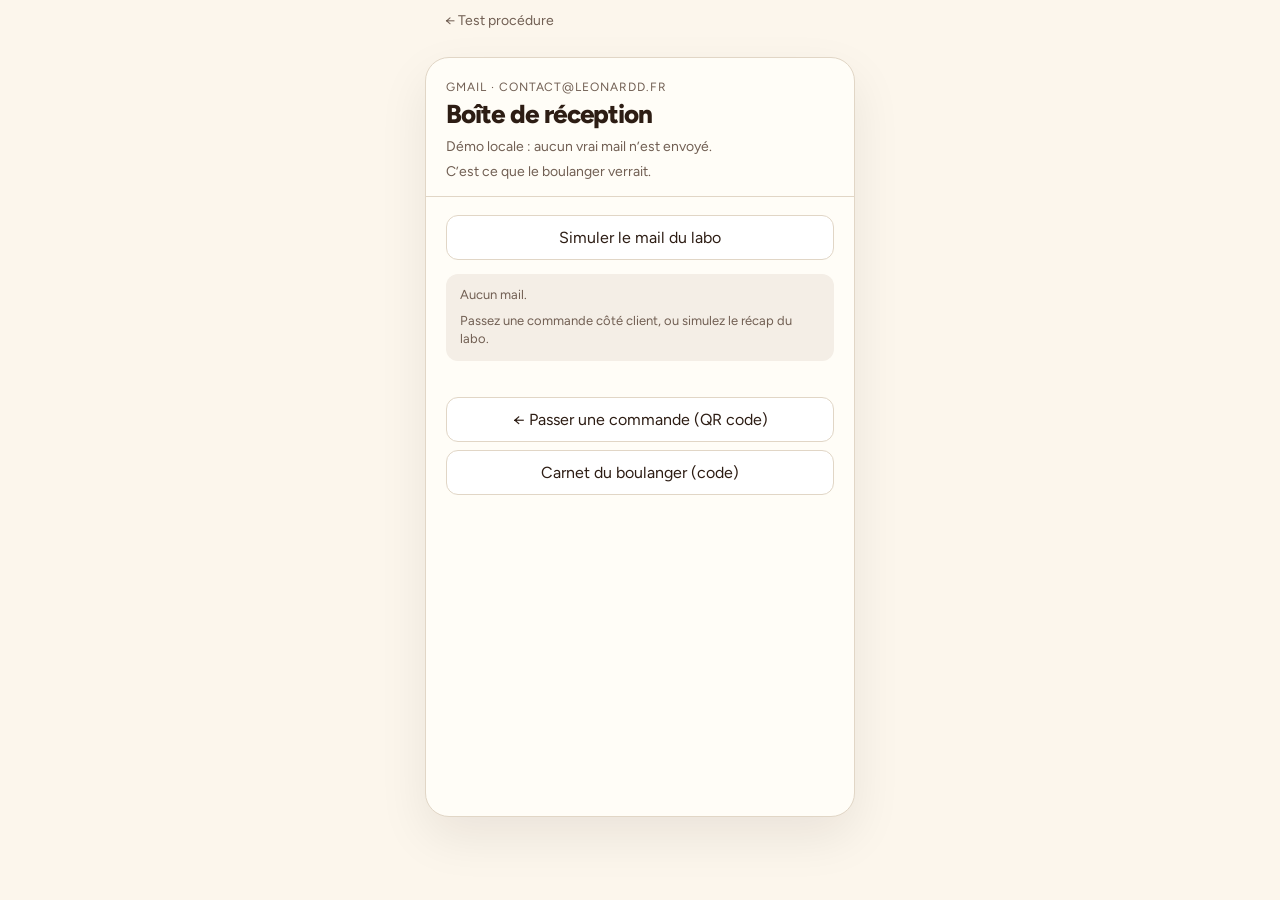
==== commit 52e16bcb: "Rendre la vitrine plus lisible : 29,99 € sans engagement, QR code nommé, catalogue en cartes. Co-aut" ====
--- a/boite.html
+++ b/boite.html
@@ -7,8 +7,8 @@
   <link rel="preconnect" href="https://fonts.googleapis.com">
   <link rel="preconnect" href="https://fonts.gstatic.com" crossorigin>
   <link href="https://fonts.googleapis.com/css2?family=Figtree:wght@400;500;600&family=Fraunces:ital,opsz,wght@0,9..144,500;0,9..144,700;1,9..144,500&display=swap" rel="stylesheet">
-  <link rel="stylesheet" href="styles.css?v=57">
-  <script src="motion.js?v=2"></script>
+  <link rel="stylesheet" href="styles.css?v=76">
+  <script src="motion.js?v=8"></script>
 </head>
 <body class="demo">
   <a class="demo-back" href="test.html">← Test procédure</a>
@@ -25,7 +25,7 @@
       <div id="empty" class="note hidden">Aucun mail.<br>Passez une commande côté client, ou simulez le récap du labo.</div>
       <div class="mail-list" id="list"></div>
       <div class="links">
-        <a href="commande.html">← Passer une commande (QR)</a>
+        <a href="commande.html">← Passer une commande (QR code)</a>
         <a href="patron.html">Carnet du boulanger (code)</a>
       </div>
     </main>
--- a/styles.css
+++ b/styles.css
@@ -237,6 +237,19 @@
   color: var(--accent);
 }
 
+.nav .btn-fill,
+.mast-cta {
+  padding: 9px 18px;
+  font-size: 14px;
+  font-weight: 600;
+  color: var(--primary-fg) !important;
+}
+
+.nav .btn-fill:hover,
+.mast-cta:hover {
+  color: var(--primary-fg) !important;
+}
+
 .btn {
   display: inline-flex;
   align-items: center;
@@ -288,6 +301,10 @@
   color: var(--ink) !important;
 }
 
+.btn.mast-cta {
+  display: none;
+}
+
 .hero-pro {
   position: relative;
   overflow: visible;
@@ -442,6 +459,33 @@
 .hero-pro .lead {
   color: var(--ink);
   max-width: 28rem;
+}
+
+.hero-points {
+  margin: 22px 0 28px;
+  padding: 0;
+  list-style: none;
+  max-width: 32rem;
+}
+
+.hero-points li {
+  position: relative;
+  padding: 6px 0 6px 22px;
+  font-size: 17px;
+  font-weight: 500;
+  line-height: 1.45;
+  color: var(--ink);
+}
+
+.hero-points li::before {
+  content: "";
+  position: absolute;
+  left: 0;
+  top: 14px;
+  width: 8px;
+  height: 8px;
+  border-radius: 50%;
+  background: var(--accent);
 }
 
 .hero-note {
@@ -572,6 +616,42 @@
   left: -18px;
   color: var(--accent);
   font-style: normal;
+}
+
+.stats {
+  padding: 8px 0 24px;
+}
+
+.stats-in {
+  display: grid;
+  grid-template-columns: repeat(3, 1fr);
+  gap: 32px 40px;
+  margin: 0;
+  padding: 8px 0 0;
+  list-style: none;
+}
+
+.stats-in li {
+  margin: 0;
+}
+
+.stats-in strong {
+  display: block;
+  margin: 0 0 10px;
+  font-family: var(--serif);
+  font-size: clamp(40px, 5vw, 56px);
+  font-weight: 700;
+  letter-spacing: -0.02em;
+  line-height: 1;
+  color: var(--ink);
+}
+
+.stats-in span {
+  display: block;
+  max-width: 24ch;
+  font-size: 15px;
+  line-height: 1.45;
+  color: var(--muted);
 }
 
 .block {
@@ -811,6 +891,18 @@
   font-size: 20px;
 }
 
+.steps .step-time {
+  display: inline-block;
+  margin: 0 0 10px;
+  padding: 4px 10px;
+  background: var(--secondary);
+  border-radius: 999px;
+  font-size: 13px;
+  font-weight: 500;
+  line-height: 1.2;
+  color: var(--ink);
+}
+
 .ledger p,
 .faults p,
 .path p,
@@ -965,16 +1057,32 @@
 
 .product-grid {
   display: grid;
-  grid-template-columns: repeat(4, 1fr);
-  gap: 16px;
+  grid-template-columns: 1fr 1fr;
+  gap: 24px;
+}
+
+.product-grid figure {
+  margin: 0;
+  aspect-ratio: 1;
+  min-height: 0;
+  display: flex;
+  align-items: center;
+  justify-content: center;
+  padding: 20px;
+  overflow: hidden;
+  background: var(--paper);
+  border: 1px solid var(--line);
+  border-radius: var(--radius-card);
+  box-shadow: var(--shadow);
 }
 
 .product-grid img {
   display: block;
-  width: 100%;
-  aspect-ratio: 1;
-  object-fit: cover;
-  border-radius: var(--radius-card);
+  max-width: 100%;
+  max-height: 100%;
+  width: auto;
+  height: auto;
+  object-fit: contain;
 }
 
 .shot {
@@ -1086,6 +1194,10 @@
 
 .plan p {
   flex: 1;
+}
+
+.plan .ticks {
+  margin: 8px 0 0;
 }
 
 .plan-promise {
@@ -1312,12 +1424,30 @@
   .ledger,
   .faults,
   .steps,
+  .stats-in,
   .trust-in {
     grid-template-columns: 1fr;
   }
 
+  .btn.mast-cta {
+    display: inline-flex;
+    position: relative;
+    z-index: 2;
+    padding: 8px 14px;
+    font-size: 13px;
+  }
+
+  body.nav-open .btn.mast-cta {
+    visibility: hidden;
+    pointer-events: none;
+  }
+
   .product-grid {
-    grid-template-columns: 1fr 1fr;
+    gap: 16px;
+  }
+
+  .product-grid figure {
+    padding: 12px;
   }
 
   .device-wrap {
@@ -1371,6 +1501,7 @@
   html.nav-open,
   body.nav-open {
     overflow: hidden;
+    overflow-x: hidden;
   }
 
   body.nav-open {
@@ -1431,7 +1562,9 @@
     position: fixed;
     inset: 0;
     z-index: 1;
-    width: auto;
+    width: 100%;
+    max-width: 100%;
+    overflow-x: hidden;
     background: var(--bg);
     clip-path: inset(0 0 100% 0);
     visibility: hidden;
@@ -1453,10 +1586,13 @@
   .nav-panel {
     display: flex;
     flex-direction: column;
+    flex-wrap: nowrap;
     justify-content: space-between;
     gap: 28px;
     height: 100%;
+    max-width: 100%;
     padding: 88px 8px 28px;
+    overflow-x: hidden;
     overflow-y: auto;
     -webkit-overflow-scrolling: touch;
   }
@@ -1464,8 +1600,12 @@
   .nav-links {
     display: flex;
     flex-direction: column;
+    flex-wrap: nowrap;
     align-items: stretch;
     gap: 2px;
+    width: 100%;
+    min-width: 0;
+    flex-shrink: 0;
   }
 
   .nav-links a {
@@ -1497,14 +1637,21 @@
   .nav-links .btn {
     width: 100%;
     margin-top: 14px;
+    padding: 14px 22px;
+    font-family: var(--sans);
     font-size: 16px;
+    font-weight: 600;
     letter-spacing: 0;
   }
 
   .nav-extra {
     display: flex;
     flex-direction: column;
+    flex-wrap: nowrap;
     gap: 14px;
+    width: 100%;
+    min-width: 0;
+    flex-shrink: 0;
     padding: 0 12px 8px;
     opacity: 0;
     transform: translateY(16px);
@@ -2425,6 +2572,7 @@
 .js-motion .ledger li,
 .js-motion .faults li,
 .js-motion .steps li,
+.js-motion .stats-in li,
 .js-motion .path li,
 .js-motion .split-card,
 .js-motion .shot,
@@ -2448,6 +2596,7 @@
 .js-motion .ledger li:nth-child(2),
 .js-motion .faults li:nth-child(2),
 .js-motion .steps li:nth-child(2),
+.js-motion .stats-in li:nth-child(2),
 .js-motion .path li:nth-child(2),
 .js-motion .split-card:nth-child(2),
 .js-motion .shot:nth-child(2),
@@ -2459,6 +2608,7 @@
 .js-motion .ledger li:nth-child(3),
 .js-motion .faults li:nth-child(3),
 .js-motion .steps li:nth-child(3),
+.js-motion .stats-in li:nth-child(3),
 .js-motion .path li:nth-child(3),
 .js-motion .faq details:nth-of-type(3) {
   transition-delay: 0.16s;
@@ -2531,6 +2681,7 @@
   .js-motion .ledger li,
   .js-motion .faults li,
   .js-motion .steps li,
+  .js-motion .stats-in li,
   .js-motion .path li,
   .js-motion .split-card,
   .js-motion .shot,
